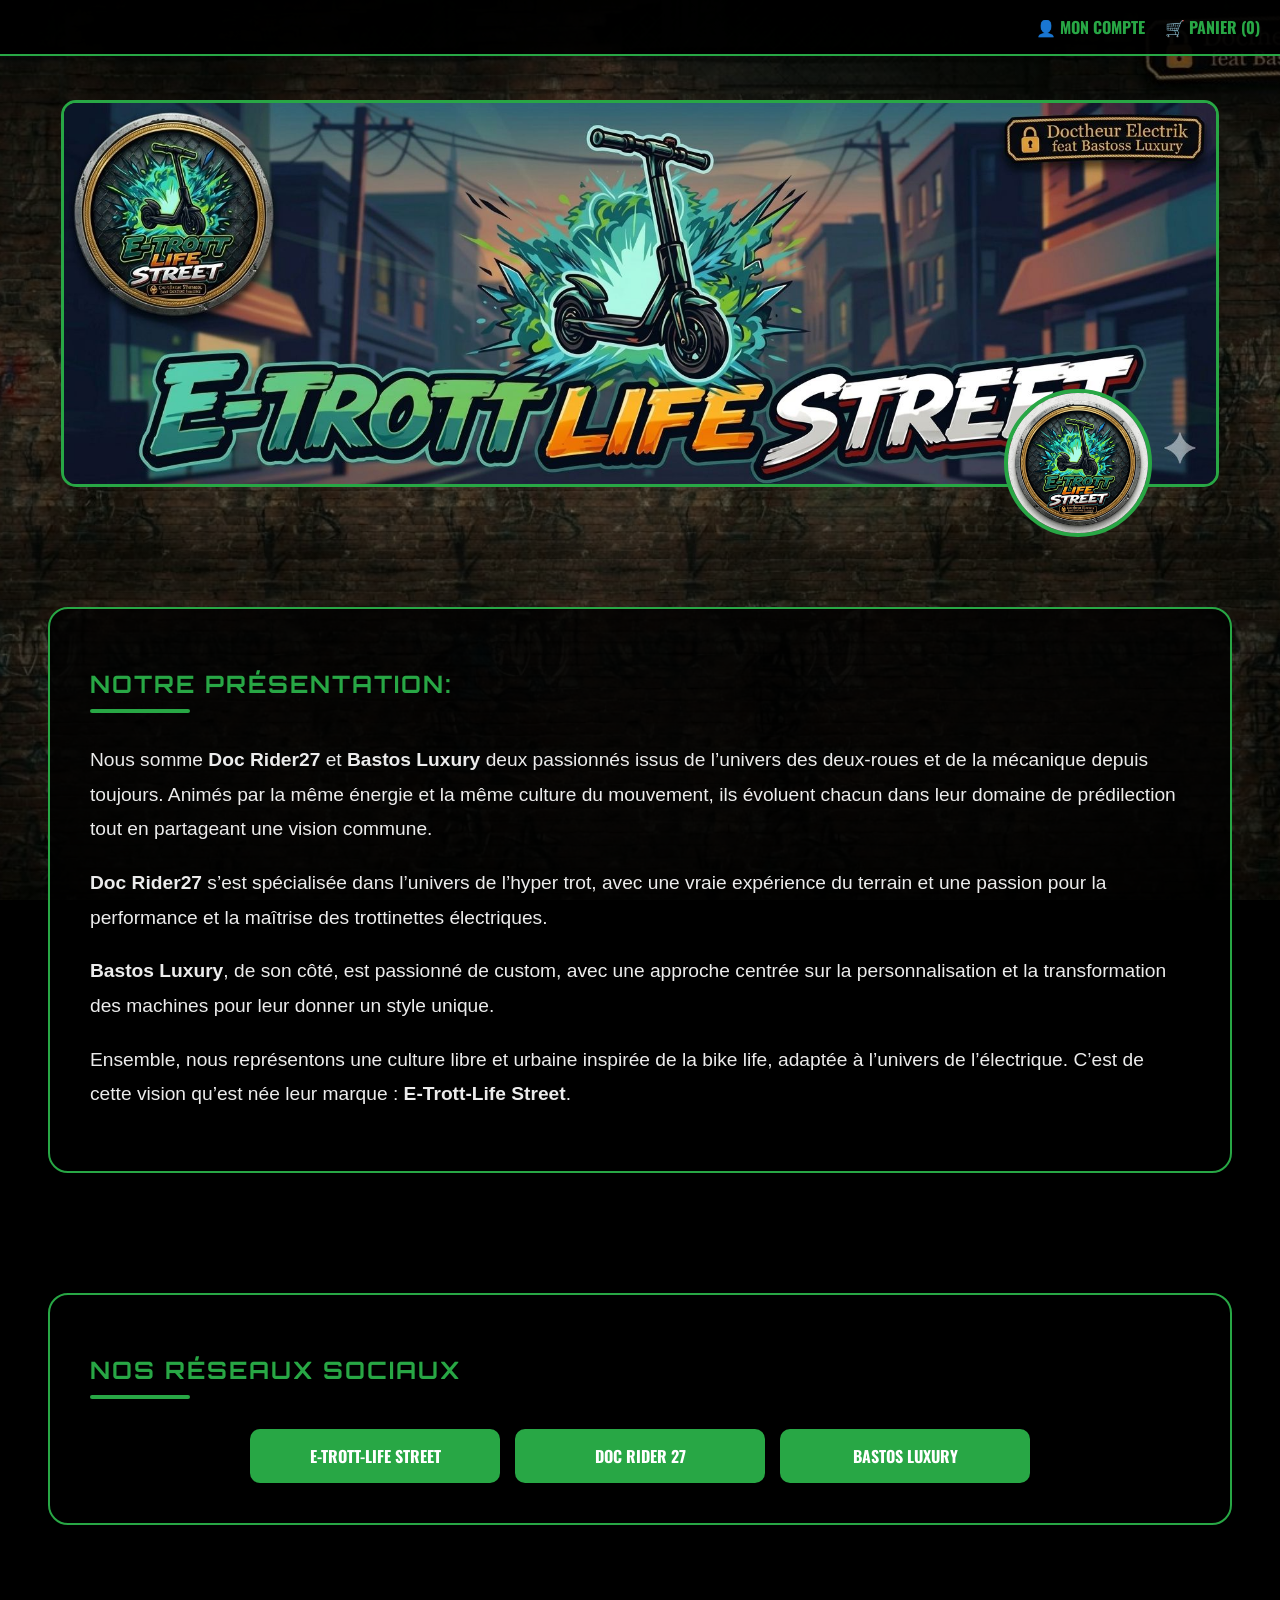
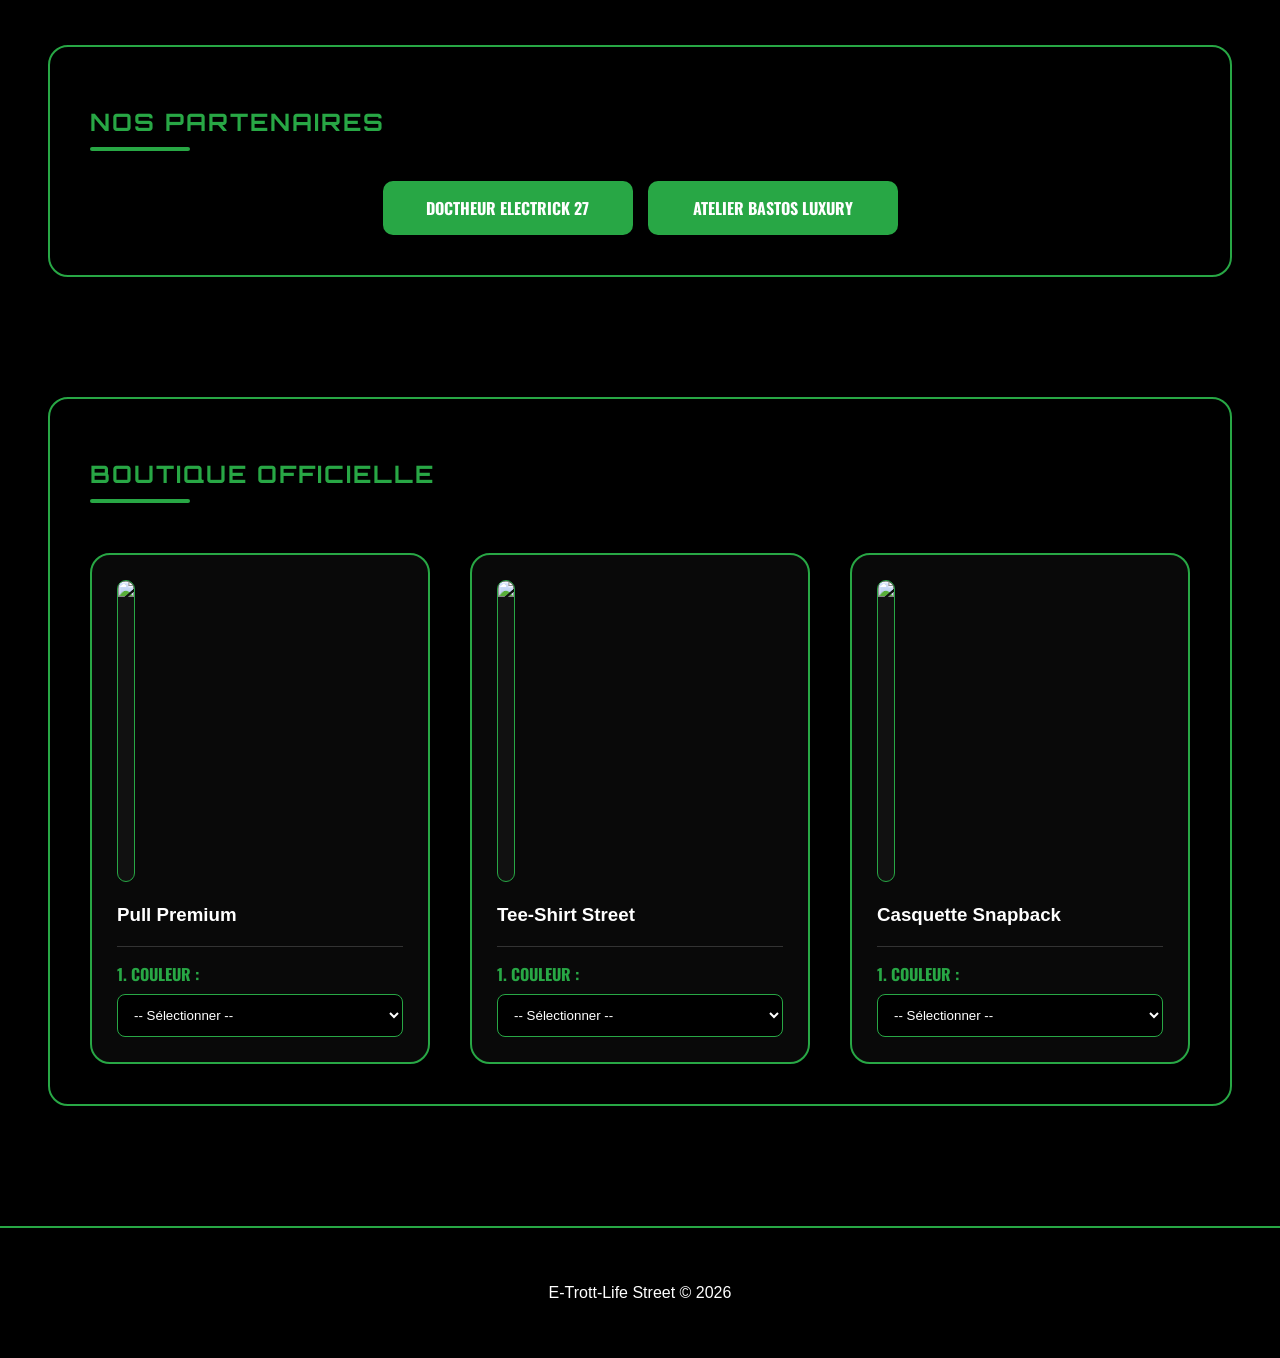
==== index.html @ ded987e8 "Verion 0.1.1 de E-Trott-Life Street" ====
<!DOCTYPE html>
<html lang="fr">
<head>
    <meta charset="UTF-8">
    <meta name="viewport" content="width=device-width, initial-scale=1.0">
    <title>E-Trott-Life Street | Boutique Officielle</title>
    
    <link href="https://fonts.googleapis.com/css2?family=Orbitron:wght@400;700&family=Oswald:wght@500;700&display=swap" rel="stylesheet">
    <link rel="stylesheet" href="https://cdn.snipcart.com/themes/v3.4.1/default/snipcart.css" />

    <style>
        body { 
            font-family: 'Segoe UI', sans-serif; margin: 0; padding: 0; color: #fff;
            background-attachment: fixed; background-position: center;
            background-repeat: no-repeat; background-size: cover;
            background-color: #000;
            background-image: linear-gradient(rgba(0,0,0,0.5), rgba(0,0,0,0.5)), url('image/menu/fondpc.jpeg'); 
        }

        .nav-shop { 
            background: rgba(0,0,0,0.9); padding: 15px 20px; text-align: right; 
            position: fixed; top: 0; left: 0; width: 100%; z-index: 2000; 
            display: flex; justify-content: flex-end; gap: 20px; box-sizing: border-box;
            border-bottom: 2px solid #28a745;
        }
        .nav-link-account, .nav-link-cart { 
            font-family: 'Oswald', sans-serif; color: #28a745; text-decoration: none; 
            font-weight: bold; cursor: pointer; font-size: 16px; text-transform: uppercase; 
        }

        header { margin-top: 100px; position: relative; text-align: center; line-height: 0; }
        .banniere { width: 90%; max-height: 500px; object-fit: cover; border-radius: 15px; border: 3px solid #28a745; }
        .logo-img { position: absolute; bottom: -50px; right: 10%; width: 140px; height: 140px; border-radius: 50%; border: 4px solid #28a745; background: #000; }

        section { 
            max-width: 1100px; margin: 120px auto; padding: 40px; 
            background: rgba(0, 0, 0, 0.85); border-radius: 20px; 
            border: 2px solid #28a745; 
        }
        h2 { font-family: 'Orbitron', sans-serif; text-transform: uppercase; color: #28a745; letter-spacing: 2px; margin-bottom: 10px; }
        .title-underline { width: 100px; height: 4px; background: #28a745; margin-bottom: 30px; border-radius: 2px; }
        .desc-text { font-size: 1.2rem; line-height: 1.8; color: #ececec; }

        .social-box { display: flex; flex-wrap: wrap; gap: 15px; margin-top: 30px; justify-content: center; }
        .social-link { 
            font-family: 'Oswald', sans-serif; padding: 15px 25px; background: #28a745; 
            color: white; text-decoration: none; border-radius: 10px; font-weight: bold; 
            transition: 0.3s; text-transform: uppercase; font-size: 1rem; min-width: 200px; text-align: center;
        }
        .social-link:hover { background: #218838; transform: scale(1.05); }

        .boutique-grid { display: grid; grid-template-columns: repeat(auto-fit, minmax(320px, 1fr)); gap: 40px; margin-top: 50px; }
        .produit-card { background: rgba(10, 10, 10, 0.9); padding: 25px; border-radius: 20px; border: 2px solid #28a745; }
        .img-produit-display { width: 100%; border-radius: 10px; border: 1px solid #28a745; min-height: 300px; object-fit: cover; background: #111; }
        
        .step-box { margin-top: 20px; padding-top: 15px; border-top: 1px solid #333; }
        label { font-family: 'Oswald', sans-serif; display: block; margin-bottom: 8px; color: #28a745; font-weight: bold; text-transform: uppercase; }
        select { width: 100%; padding: 12px; border-radius: 8px; background: #000; color: #fff; border: 1px solid #28a745; outline: none; }
        
        .model-selector { display: grid; grid-template-columns: repeat(4, 1fr); gap: 10px; margin-top: 10px; }
        .model-selector button { 
            font-family: 'Oswald', sans-serif; background: #000; color: #fff; 
            border: 1px solid #28a745; padding: 12px; cursor: pointer; border-radius: 8px; transition: 0.2s;
        }
        .model-active { background: #28a745 !important; box-shadow: 0 0 10px #28a745; color: #000 !important; font-weight: bold; }

        .snipcart-add-item { 
            font-family: 'Oswald', sans-serif; width: 100%; padding: 18px !important; 
            background: #28a745; color: white; border: none; border-radius: 10px; 
            font-weight: bold; cursor: pointer; margin-top: 25px; text-transform: uppercase; 
        }

        footer { background: rgba(0,0,0,0.9); padding: 40px; border-top: 2px solid #28a745; text-align: center; margin-top: 80px; }
    </style>
</head>
<body>

    <div class="nav-shop">
        <span class="snipcart-customer-signin nav-link-account">👤 MON COMPTE</span>
        <span class="snipcart-checkout nav-link-cart">🛒 PANIER (<span class="snipcart-items-count">0</span>)</span>
    </div>

    <header>
        <img src="image/menu/banniere.jpeg" alt="Bannière" class="banniere">
        <img src="image/menu/logo.jpeg" alt="Logo" class="logo-img">
    </header>

    <section>
        <h2>Notre présentation:</h2>
        <div class="title-underline"></div>
        <div class="desc-text">
            <p>Nous somme <strong>Doc Rider27</strong> et <strong>Bastos Luxury</strong> deux passionnés issus de l’univers des deux-roues et de la mécanique depuis toujours. Animés par la même énergie et la même culture du mouvement, ils évoluent chacun dans leur domaine de prédilection tout en partageant une vision commune.</p>
            <p><strong>Doc Rider27</strong> s’est spécialisée dans l’univers de l’hyper trot, avec une vraie expérience du terrain et une passion pour la performance et la maîtrise des trottinettes électriques.</p>
            <p><strong>Bastos Luxury</strong>, de son côté, est passionné de custom, avec une approche centrée sur la personnalisation et la transformation des machines pour leur donner un style unique.</p>
            <p>Ensemble, nous représentons une culture libre et urbaine inspirée de la bike life, adaptée à l’univers de l’électrique. C’est de cette vision qu’est née leur marque : <strong>E-Trott-Life Street</strong>.</p>
        </div>
    </section>

    <section>
        <h2>Nos Réseaux Sociaux</h2>
        <div class="title-underline"></div>
        <div class="social-box">
            <a href="https://www.tiktok.com/@etrottlifestreet" target="_blank" class="social-link">E-Trott-Life Street</a>
            <a href="https://www.tiktok.com/@docrider27" target="_blank" class="social-link">Doc Rider 27</a>
            <a href="https://www.tiktok.com/@bast_osss76" target="_blank" class="social-link">Bastos Luxury</a>
        </div>
    </section>

    <section>
        <h2>Nos Partenaires</h2>
        <div class="title-underline"></div>
        <div class="social-box">
            <a href="https://www.tiktok.com/@doctheurelectrick" target="_blank" class="social-link">Doctheur Electrick 27</a>
            <a href="https://www.tiktok.com/@ateliers.luxury.bastoss" target="_blank" class="social-link">Atelier Bastos Luxury</a>
        </div>
    </section>

    <section id="boutique">
        <h2>Boutique Officielle</h2>
        <div class="title-underline"></div>
        <div class="boutique-grid">

            <div class="produit-card">
                <img id="img-pull" src="image/produits/pull/pull-noir-1.jpeg" class="img-produit-display">
                <h3>Pull Premium</h3>
                <div class="step-box">
                    <label>1. Couleur :</label>
                    <select id="color-pull" onchange="changeColor('pull')">
                        <option value="">-- Sélectionner --</option>
                        <option value="noir">Noir</option>
                        <option value="gris">Gris</option>
                        <option value="blanc">Blanc</option>
                    </select>
                </div>
                <div class="step-box" id="step2-pull" style="display:none;">
                    <label>2. Taille :</label>
                    <select id="size-pull" onchange="updateStep('pull', 3)">
                        <option value="">-- Choisir --</option>
                        <option value="S">S</option><option value="M">M</option>
                        <option value="L">L</option><option value="XL">XL</option>
                    </select>
                </div>
                <div class="step-box" id="step3-pull" style="display:none;">
                    <label>3. Modèle :</label>
                    <div class="model-selector">
                        <script>for(let i=1; i<=8; i++) document.write(`<button onclick="finalize('pull', ${i})">${i}</button>`);</script>
                    </div>
                </div>
                <button id="btn-pull" class="snipcart-add-item" style="display:none;" data-item-id="pull" data-item-name="Pull E-Trott" data-item-price="45.00" data-item-url="/">Ajouter au panier</button>
            </div>

            <div class="produit-card">
                <img id="img-teeshirt" src="image/produits/teeshirt/teeshirt-noir-1.jpeg" class="img-produit-display">
                <h3>Tee-Shirt Street</h3>
                <div class="step-box">
                    <label>1. Couleur :</label>
                    <select id="color-teeshirt" onchange="changeColor('teeshirt')">
                        <option value="">-- Sélectionner --</option>
                        <option value="noir">Noir</option>
                        <option value="gris">Gris</option>
                        <option value="blanc">Blanc</option>
                    </select>
                </div>
                <div class="step-box" id="step2-teeshirt" style="display:none;">
                    <label>2. Taille :</label>
                    <select id="size-teeshirt" onchange="updateStep('teeshirt', 3)">
                        <option value="">-- Choisir --</option>
                        <option value="S">S</option><option value="M">M</option>
                        <option value="L">L</option><option value="XL">XL</option>
                    </select>
                </div>
                <div class="step-box" id="step3-teeshirt" style="display:none;">
                    <label>3. Modèle :</label>
                    <div class="model-selector">
                        <script>for(let i=1; i<=8; i++) document.write(`<button onclick="finalize('teeshirt', ${i})">${i}</button>`);</script>
                    </div>
                </div>
                <button id="btn-teeshirt" class="snipcart-add-item" style="display:none;" data-item-id="teeshirt" data-item-name="Tee-Shirt E-Trott" data-item-price="25.00" data-item-url="/">Ajouter au panier</button>
            </div>

            <div class="produit-card">
                <img id="img-casquette" src="image/produits/casquette/casquette-noir-1.jpeg" class="img-produit-display">
                <h3>Casquette Snapback</h3>
                <div class="step-box">
                    <label>1. Couleur :</label>
                    <select id="color-casquette" onchange="changeColor('casquette')">
                        <option value="">-- Sélectionner --</option>
                        <option value="noir">Noir</option>
                        <option value="gris">Gris</option>
                        <option value="blanc">Blanc</option>
                    </select>
                </div>
                <div class="step-box" id="step2-casquette" style="display:none;">
                    <label>2. Taille :</label>
                    <select id="size-casquette" onchange="updateStep('casquette', 3)">
                        <option value="Adulte">Adulte</option><option value="Enfant">Enfant</option>
                    </select>
                </div>
                <div class="step-box" id="step3-casquette" style="display:none;">
                    <label>3. Modèle :</label>
                    <div class="model-selector">
                        <script>for(let i=1; i<=8; i++) document.write(`<button onclick="finalize('casquette', ${i})">${i}</button>`);</script>
                    </div>
                </div>
                <button id="btn-casquette" class="snipcart-add-item" style="display:none;" data-item-id="casquette" data-item-name="Casquette E-Trott" data-item-price="20.00" data-item-url="/">Ajouter au panier</button>
            </div>

        </div>
    </section>

    <footer><p>E-Trott-Life Street &copy; 2026</p></footer>

    <script>
        function changeColor(type) {
            const color = document.getElementById('color-' + type).value;
            if (color) {
                // Change l'image pour le modèle 1 de la couleur choisie
                document.getElementById('img-' + type).src = 'image/produits/' + type + '/' + type + '-' + color + '-1.jpeg';
                document.getElementById('step2-' + type).style.display = 'block';
            }
        }

        function updateStep(type, nextStep) {
            if (document.getElementById('size-' + type).value) {
                document.getElementById('step' + nextStep + '-' + type).style.display = 'block';
            }
        }

        function finalize(type, modelNum) {
            const color = document.getElementById('color-' + type).value;
            const size = document.getElementById('size-' + type).value;
            const btn = document.getElementById('btn-' + type);
            const img = document.getElementById('img-' + type);
            
            // Mise à jour de l'image (type-couleur-nombre.jpeg)
            img.src = 'image/produits/' + type + '/' + type + '-' + color + '-' + modelNum + '.jpeg';
            
            // Affichage et configuration du bouton Snipcart
            btn.style.display = 'block';
            btn.setAttribute('data-item-custom1-name', "Couleur");
            btn.setAttribute('data-item-custom1-value', color);
            btn.setAttribute('data-item-custom2-name', "Taille");
            btn.setAttribute('data-item-custom2-value', size);
            btn.setAttribute('data-item-custom3-name', "Modèle");
            btn.setAttribute('data-item-custom3-value', "Modèle " + modelNum);
            
            // Highlight du bouton de modèle sélectionné
            document.querySelectorAll('#step3-' + type + ' button').forEach((b, i) => {
                b.classList.toggle('model-active', (i + 1) === modelNum);
            });
        }
    </script>
    
</body>
</html>
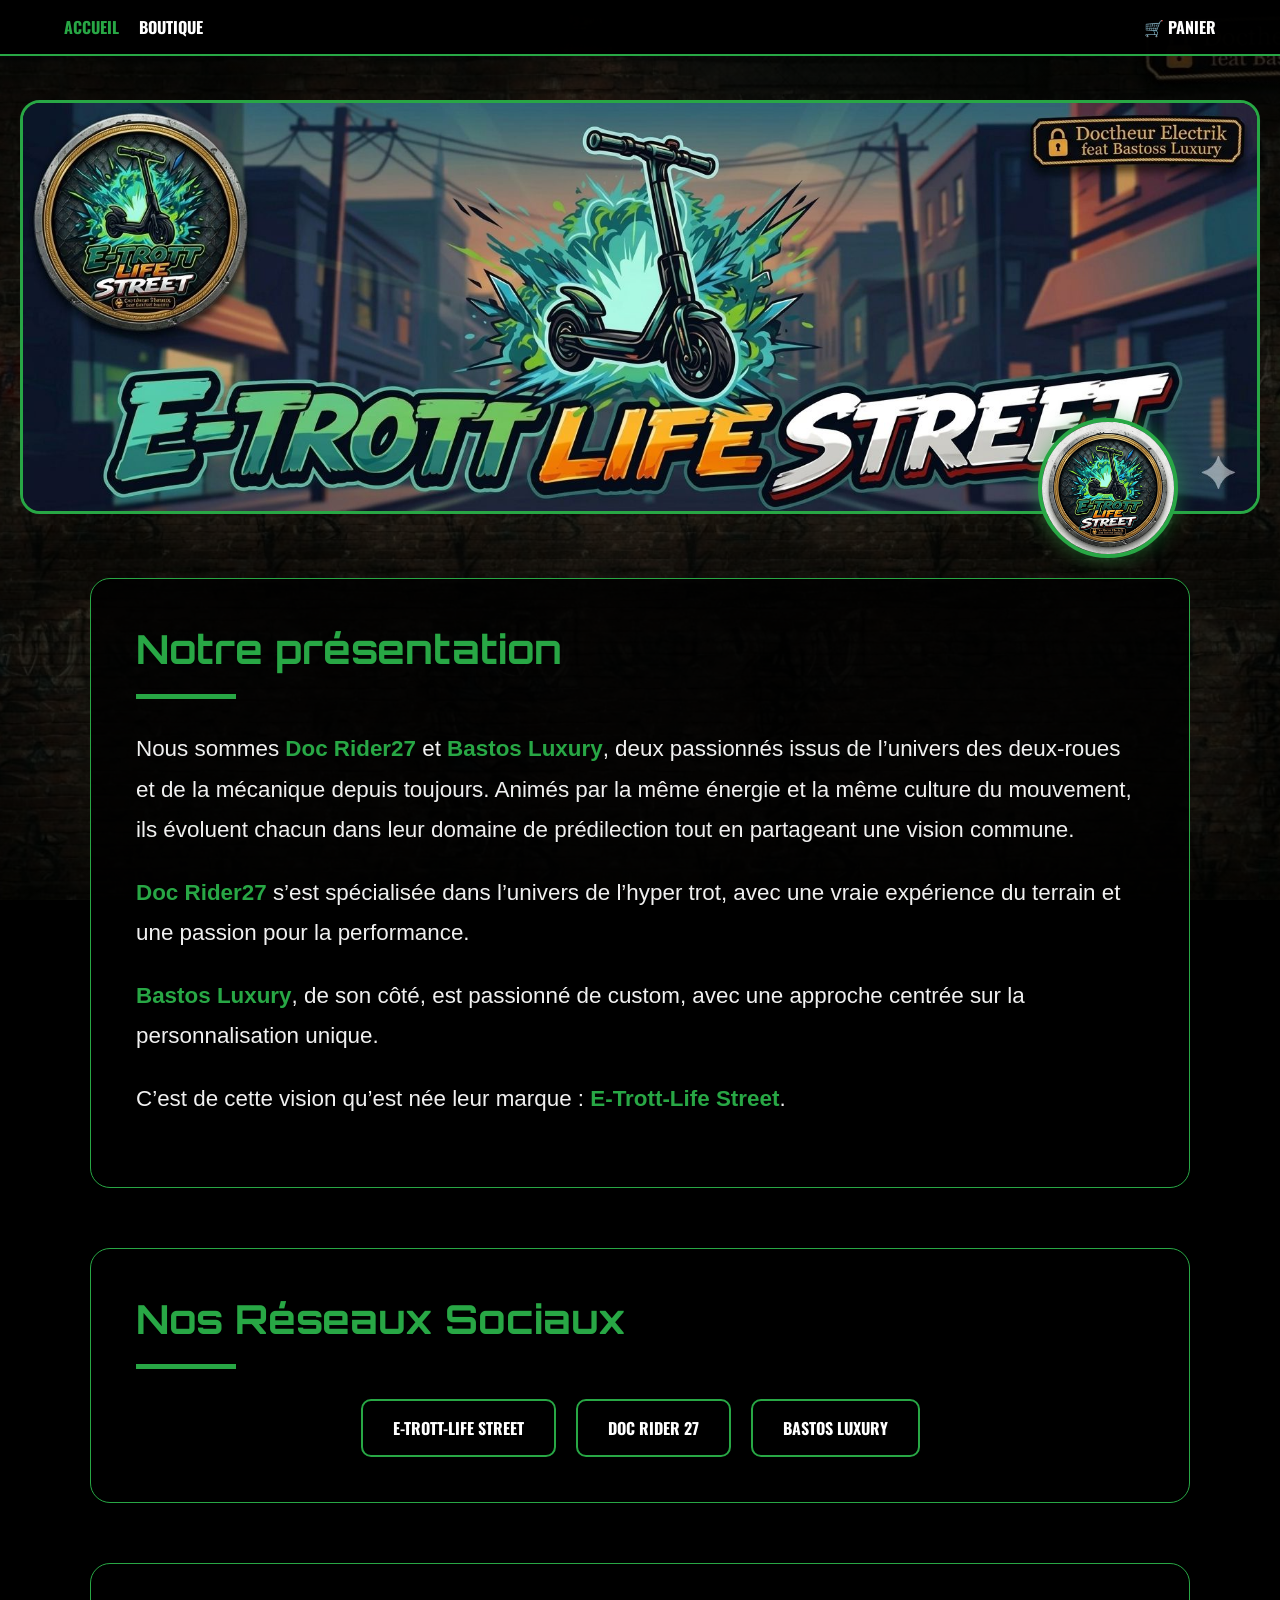
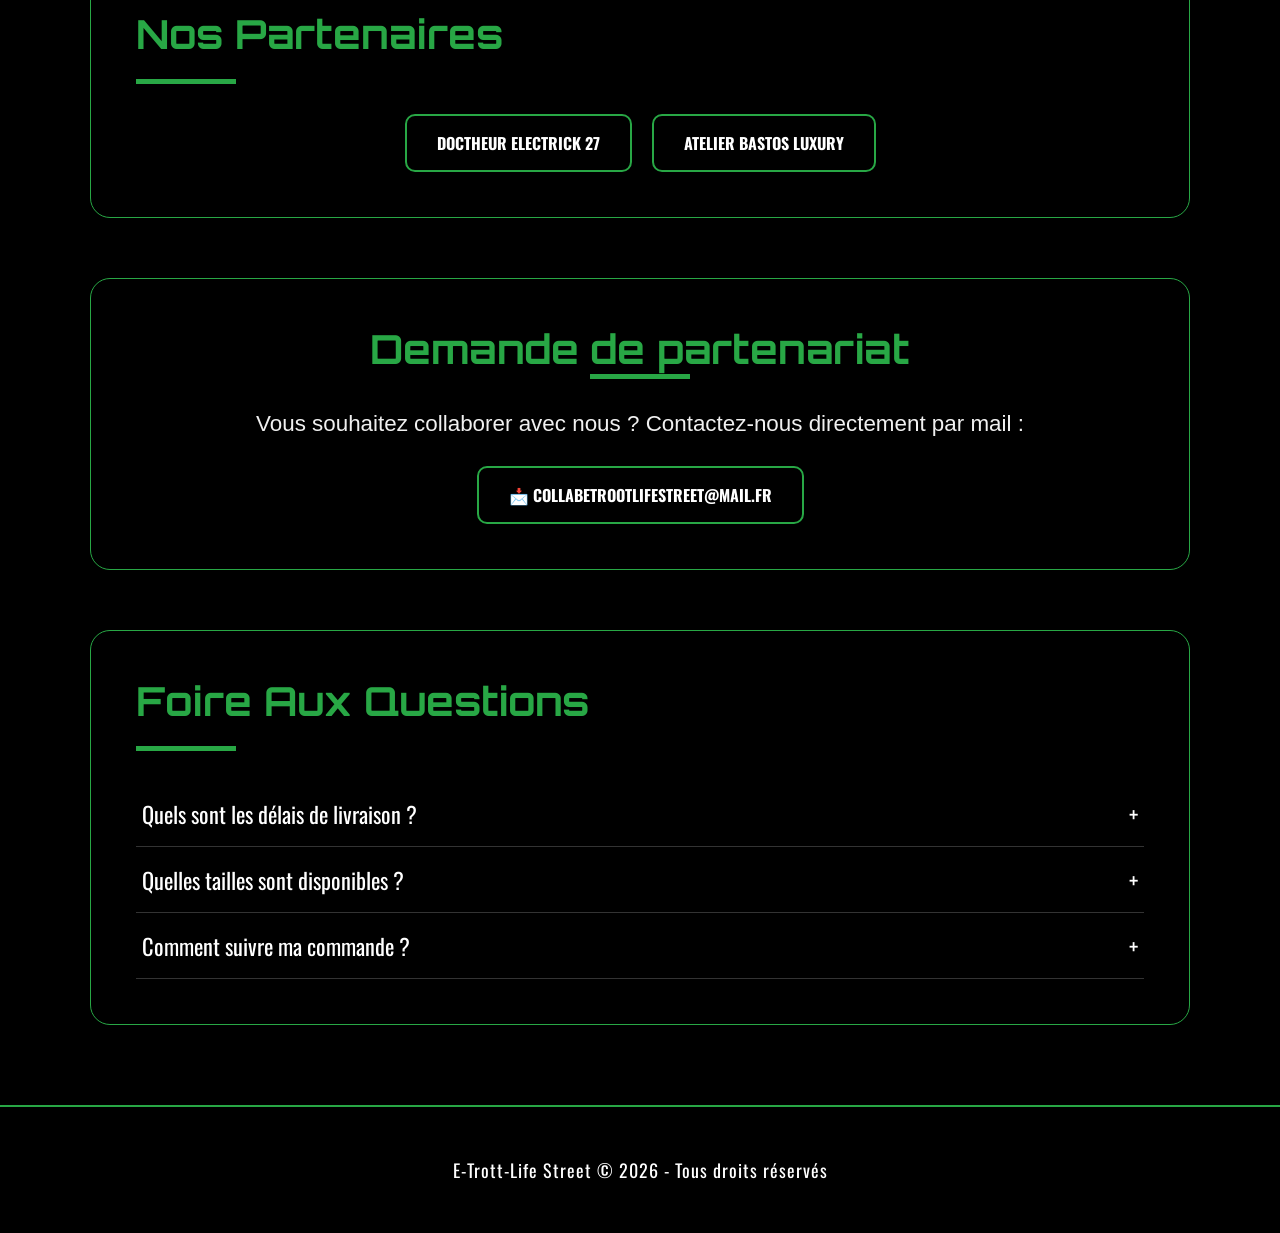
==== commit 06d6981b: "coorection des images" ====
--- a/index.html
+++ b/index.html
@@ -3,102 +3,39 @@
 <head>
     <meta charset="UTF-8">
     <meta name="viewport" content="width=device-width, initial-scale=1.0">
-    <title>E-Trott-Life Street | Boutique Officielle</title>
-    
+    <title>E-Trott-Life Street | Accueil</title>
     <link href="https://fonts.googleapis.com/css2?family=Orbitron:wght@400;700&family=Oswald:wght@500;700&display=swap" rel="stylesheet">
-    <link rel="stylesheet" href="https://cdn.snipcart.com/themes/v3.4.1/default/snipcart.css" />
-
-    <style>
-        body { 
-            font-family: 'Segoe UI', sans-serif; margin: 0; padding: 0; color: #fff;
-            background-attachment: fixed; background-position: center;
-            background-repeat: no-repeat; background-size: cover;
-            background-color: #000;
-            background-image: linear-gradient(rgba(0,0,0,0.5), rgba(0,0,0,0.5)), url('image/menu/fondpc.jpeg'); 
-        }
-
-        .nav-shop { 
-            background: rgba(0,0,0,0.9); padding: 15px 20px; text-align: right; 
-            position: fixed; top: 0; left: 0; width: 100%; z-index: 2000; 
-            display: flex; justify-content: flex-end; gap: 20px; box-sizing: border-box;
-            border-bottom: 2px solid #28a745;
-        }
-        .nav-link-account, .nav-link-cart { 
-            font-family: 'Oswald', sans-serif; color: #28a745; text-decoration: none; 
-            font-weight: bold; cursor: pointer; font-size: 16px; text-transform: uppercase; 
-        }
-
-        header { margin-top: 100px; position: relative; text-align: center; line-height: 0; }
-        .banniere { width: 90%; max-height: 500px; object-fit: cover; border-radius: 15px; border: 3px solid #28a745; }
-        .logo-img { position: absolute; bottom: -50px; right: 10%; width: 140px; height: 140px; border-radius: 50%; border: 4px solid #28a745; background: #000; }
-
-        section { 
-            max-width: 1100px; margin: 120px auto; padding: 40px; 
-            background: rgba(0, 0, 0, 0.85); border-radius: 20px; 
-            border: 2px solid #28a745; 
-        }
-        h2 { font-family: 'Orbitron', sans-serif; text-transform: uppercase; color: #28a745; letter-spacing: 2px; margin-bottom: 10px; }
-        .title-underline { width: 100px; height: 4px; background: #28a745; margin-bottom: 30px; border-radius: 2px; }
-        .desc-text { font-size: 1.2rem; line-height: 1.8; color: #ececec; }
-
-        .social-box { display: flex; flex-wrap: wrap; gap: 15px; margin-top: 30px; justify-content: center; }
-        .social-link { 
-            font-family: 'Oswald', sans-serif; padding: 15px 25px; background: #28a745; 
-            color: white; text-decoration: none; border-radius: 10px; font-weight: bold; 
-            transition: 0.3s; text-transform: uppercase; font-size: 1rem; min-width: 200px; text-align: center;
-        }
-        .social-link:hover { background: #218838; transform: scale(1.05); }
-
-        .boutique-grid { display: grid; grid-template-columns: repeat(auto-fit, minmax(320px, 1fr)); gap: 40px; margin-top: 50px; }
-        .produit-card { background: rgba(10, 10, 10, 0.9); padding: 25px; border-radius: 20px; border: 2px solid #28a745; }
-        .img-produit-display { width: 100%; border-radius: 10px; border: 1px solid #28a745; min-height: 300px; object-fit: cover; background: #111; }
-        
-        .step-box { margin-top: 20px; padding-top: 15px; border-top: 1px solid #333; }
-        label { font-family: 'Oswald', sans-serif; display: block; margin-bottom: 8px; color: #28a745; font-weight: bold; text-transform: uppercase; }
-        select { width: 100%; padding: 12px; border-radius: 8px; background: #000; color: #fff; border: 1px solid #28a745; outline: none; }
-        
-        .model-selector { display: grid; grid-template-columns: repeat(4, 1fr); gap: 10px; margin-top: 10px; }
-        .model-selector button { 
-            font-family: 'Oswald', sans-serif; background: #000; color: #fff; 
-            border: 1px solid #28a745; padding: 12px; cursor: pointer; border-radius: 8px; transition: 0.2s;
-        }
-        .model-active { background: #28a745 !important; box-shadow: 0 0 10px #28a745; color: #000 !important; font-weight: bold; }
-
-        .snipcart-add-item { 
-            font-family: 'Oswald', sans-serif; width: 100%; padding: 18px !important; 
-            background: #28a745; color: white; border: none; border-radius: 10px; 
-            font-weight: bold; cursor: pointer; margin-top: 25px; text-transform: uppercase; 
-        }
-
-        footer { background: rgba(0,0,0,0.9); padding: 40px; border-top: 2px solid #28a745; text-align: center; margin-top: 80px; }
-    </style>
+    <link rel="stylesheet" href="style.css">
 </head>
 <body>
 
-    <div class="nav-shop">
-        <span class="snipcart-customer-signin nav-link-account">👤 MON COMPTE</span>
-        <span class="snipcart-checkout nav-link-cart">🛒 PANIER (<span class="snipcart-items-count">0</span>)</span>
-    </div>
-
+    <nav class="nav-shop">
+        <div class="menu-links">
+            <a href="index.html" class="nav-link" style="color:#28a745">Accueil</a>
+            <a href="catalogue.html" class="nav-link">Boutique</a>
+        </div>
+        <div class="menu-links">
+            <span class="snipcart-checkout nav-link">🛒 Panier</span>
+        </div>
+    </nav>
+    
     <header>
-        <img src="image/menu/banniere.jpeg" alt="Bannière" class="banniere">
-        <img src="image/menu/logo.jpeg" alt="Logo" class="logo-img">
+        <img src="image/menu/banniere.jpeg" class="banniere" alt="Bannière">
+        <img src="image/menu/logo.jpeg" class="logo-img" alt="Logo">
     </header>
 
     <section>
-        <h2>Notre présentation:</h2>
-        <div class="title-underline"></div>
+        <h2>Notre présentation</h2><div class="title-underline"></div>
         <div class="desc-text">
-            <p>Nous somme <strong>Doc Rider27</strong> et <strong>Bastos Luxury</strong> deux passionnés issus de l’univers des deux-roues et de la mécanique depuis toujours. Animés par la même énergie et la même culture du mouvement, ils évoluent chacun dans leur domaine de prédilection tout en partageant une vision commune.</p>
-            <p><strong>Doc Rider27</strong> s’est spécialisée dans l’univers de l’hyper trot, avec une vraie expérience du terrain et une passion pour la performance et la maîtrise des trottinettes électriques.</p>
-            <p><strong>Bastos Luxury</strong>, de son côté, est passionné de custom, avec une approche centrée sur la personnalisation et la transformation des machines pour leur donner un style unique.</p>
-            <p>Ensemble, nous représentons une culture libre et urbaine inspirée de la bike life, adaptée à l’univers de l’électrique. C’est de cette vision qu’est née leur marque : <strong>E-Trott-Life Street</strong>.</p>
+            <p>Nous sommes <strong>Doc Rider27</strong> et <strong>Bastos Luxury</strong>, deux passionnés issus de l’univers des deux-roues et de la mécanique depuis toujours. Animés par la même énergie et la même culture du mouvement, ils évoluent chacun dans leur domaine de prédilection tout en partageant une vision commune.</p>
+            <p><strong>Doc Rider27</strong> s’est spécialisée dans l’univers de l’hyper trot, avec une vraie expérience du terrain et une passion pour la performance.</p>
+            <p><strong>Bastos Luxury</strong>, de son côté, est passionné de custom, avec une approche centrée sur la personnalisation unique.</p>
+            <p>C’est de cette vision qu’est née leur marque : <strong>E-Trott-Life Street</strong>.</p>
         </div>
     </section>
 
     <section>
-        <h2>Nos Réseaux Sociaux</h2>
-        <div class="title-underline"></div>
+        <h2>Nos Réseaux Sociaux</h2><div class="title-underline"></div>
         <div class="social-box">
             <a href="https://www.tiktok.com/@etrottlifestreet" target="_blank" class="social-link">E-Trott-Life Street</a>
             <a href="https://www.tiktok.com/@docrider27" target="_blank" class="social-link">Doc Rider 27</a>
@@ -107,149 +44,41 @@
     </section>
 
     <section>
-        <h2>Nos Partenaires</h2>
-        <div class="title-underline"></div>
+        <h2>Nos Partenaires</h2><div class="title-underline"></div>
         <div class="social-box">
             <a href="https://www.tiktok.com/@doctheurelectrick" target="_blank" class="social-link">Doctheur Electrick 27</a>
             <a href="https://www.tiktok.com/@ateliers.luxury.bastoss" target="_blank" class="social-link">Atelier Bastos Luxury</a>
         </div>
     </section>
 
-    <section id="boutique">
-        <h2>Boutique Officielle</h2>
-        <div class="title-underline"></div>
-        <div class="boutique-grid">
+    <section style="text-align: center;">
+        <h2>Demande de partenariat</h2><div class="title-underline" style="margin: 0 auto 25px auto;"></div>
+        <p class="desc-text">Vous souhaitez collaborer avec nous ? Contactez-nous directement par mail :</p>
+        <a href="mailto:collabetrootlifestreet@mail.fr" class="mail-button">📩 collabetrootlifestreet@mail.fr</a>
+    </section>
 
-            <div class="produit-card">
-                <img id="img-pull" src="image/produits/pull/pull-noir-1.jpeg" class="img-produit-display">
-                <h3>Pull Premium</h3>
-                <div class="step-box">
-                    <label>1. Couleur :</label>
-                    <select id="color-pull" onchange="changeColor('pull')">
-                        <option value="">-- Sélectionner --</option>
-                        <option value="noir">Noir</option>
-                        <option value="gris">Gris</option>
-                        <option value="blanc">Blanc</option>
-                    </select>
-                </div>
-                <div class="step-box" id="step2-pull" style="display:none;">
-                    <label>2. Taille :</label>
-                    <select id="size-pull" onchange="updateStep('pull', 3)">
-                        <option value="">-- Choisir --</option>
-                        <option value="S">S</option><option value="M">M</option>
-                        <option value="L">L</option><option value="XL">XL</option>
-                    </select>
-                </div>
-                <div class="step-box" id="step3-pull" style="display:none;">
-                    <label>3. Modèle :</label>
-                    <div class="model-selector">
-                        <script>for(let i=1; i<=8; i++) document.write(`<button onclick="finalize('pull', ${i})">${i}</button>`);</script>
-                    </div>
-                </div>
-                <button id="btn-pull" class="snipcart-add-item" style="display:none;" data-item-id="pull" data-item-name="Pull E-Trott" data-item-price="45.00" data-item-url="/">Ajouter au panier</button>
+    <section>
+        <h2>Foire Aux Questions</h2><div class="title-underline"></div>
+        <div class="faq-container">
+            <div class="faq-item">
+                <button class="faq-question">Quels sont les délais de livraison ? <span>+</span></button>
+                <div class="faq-answer">Nos commandes sont traitées et expédiées sous 48h. Le délai de livraison moyen est de 3 à 5 jours ouvrés.</div>
             </div>
-
-            <div class="produit-card">
-                <img id="img-teeshirt" src="image/produits/teeshirt/teeshirt-noir-1.jpeg" class="img-produit-display">
-                <h3>Tee-Shirt Street</h3>
-                <div class="step-box">
-                    <label>1. Couleur :</label>
-                    <select id="color-teeshirt" onchange="changeColor('teeshirt')">
-                        <option value="">-- Sélectionner --</option>
-                        <option value="noir">Noir</option>
-                        <option value="gris">Gris</option>
-                        <option value="blanc">Blanc</option>
-                    </select>
-                </div>
-                <div class="step-box" id="step2-teeshirt" style="display:none;">
-                    <label>2. Taille :</label>
-                    <select id="size-teeshirt" onchange="updateStep('teeshirt', 3)">
-                        <option value="">-- Choisir --</option>
-                        <option value="S">S</option><option value="M">M</option>
-                        <option value="L">L</option><option value="XL">XL</option>
-                    </select>
-                </div>
-                <div class="step-box" id="step3-teeshirt" style="display:none;">
-                    <label>3. Modèle :</label>
-                    <div class="model-selector">
-                        <script>for(let i=1; i<=8; i++) document.write(`<button onclick="finalize('teeshirt', ${i})">${i}</button>`);</script>
-                    </div>
-                </div>
-                <button id="btn-teeshirt" class="snipcart-add-item" style="display:none;" data-item-id="teeshirt" data-item-name="Tee-Shirt E-Trott" data-item-price="25.00" data-item-url="/">Ajouter au panier</button>
+            <div class="faq-item">
+                <button class="faq-question">Quelles tailles sont disponibles ? <span>+</span></button>
+                <div class="faq-answer">Nous proposons des tailles allant du **XS au XL** pour nos pulls et teeshirts afin de garantir un confort optimal pour tous.</div>
             </div>
-
-            <div class="produit-card">
-                <img id="img-casquette" src="image/produits/casquette/casquette-noir-1.jpeg" class="img-produit-display">
-                <h3>Casquette Snapback</h3>
-                <div class="step-box">
-                    <label>1. Couleur :</label>
-                    <select id="color-casquette" onchange="changeColor('casquette')">
-                        <option value="">-- Sélectionner --</option>
-                        <option value="noir">Noir</option>
-                        <option value="gris">Gris</option>
-                        <option value="blanc">Blanc</option>
-                    </select>
-                </div>
-                <div class="step-box" id="step2-casquette" style="display:none;">
-                    <label>2. Taille :</label>
-                    <select id="size-casquette" onchange="updateStep('casquette', 3)">
-                        <option value="Adulte">Adulte</option><option value="Enfant">Enfant</option>
-                    </select>
-                </div>
-                <div class="step-box" id="step3-casquette" style="display:none;">
-                    <label>3. Modèle :</label>
-                    <div class="model-selector">
-                        <script>for(let i=1; i<=8; i++) document.write(`<button onclick="finalize('casquette', ${i})">${i}</button>`);</script>
-                    </div>
-                </div>
-                <button id="btn-casquette" class="snipcart-add-item" style="display:none;" data-item-id="casquette" data-item-name="Casquette E-Trott" data-item-price="20.00" data-item-url="/">Ajouter au panier</button>
+            <div class="faq-item">
+                <button class="faq-question">Comment suivre ma commande ? <span>+</span></button>
+                <div class="faq-answer">Dès l'expédition, vous recevrez un email avec votre numéro de suivi pour suivre votre colis en temps réel.</div>
             </div>
-
         </div>
     </section>
 
-    <footer><p>E-Trott-Life Street &copy; 2026</p></footer>
+    <footer>
+        <div class="footer-text">E-Trott-Life Street © 2026 - Tous droits réservés</div>
+    </footer>
 
-    <script>
-        function changeColor(type) {
-            const color = document.getElementById('color-' + type).value;
-            if (color) {
-                // Change l'image pour le modèle 1 de la couleur choisie
-                document.getElementById('img-' + type).src = 'image/produits/' + type + '/' + type + '-' + color + '-1.jpeg';
-                document.getElementById('step2-' + type).style.display = 'block';
-            }
-        }
-
-        function updateStep(type, nextStep) {
-            if (document.getElementById('size-' + type).value) {
-                document.getElementById('step' + nextStep + '-' + type).style.display = 'block';
-            }
-        }
-
-        function finalize(type, modelNum) {
-            const color = document.getElementById('color-' + type).value;
-            const size = document.getElementById('size-' + type).value;
-            const btn = document.getElementById('btn-' + type);
-            const img = document.getElementById('img-' + type);
-            
-            // Mise à jour de l'image (type-couleur-nombre.jpeg)
-            img.src = 'image/produits/' + type + '/' + type + '-' + color + '-' + modelNum + '.jpeg';
-            
-            // Affichage et configuration du bouton Snipcart
-            btn.style.display = 'block';
-            btn.setAttribute('data-item-custom1-name', "Couleur");
-            btn.setAttribute('data-item-custom1-value', color);
-            btn.setAttribute('data-item-custom2-name', "Taille");
-            btn.setAttribute('data-item-custom2-value', size);
-            btn.setAttribute('data-item-custom3-name', "Modèle");
-            btn.setAttribute('data-item-custom3-value', "Modèle " + modelNum);
-            
-            // Highlight du bouton de modèle sélectionné
-            document.querySelectorAll('#step3-' + type + ' button').forEach((b, i) => {
-                b.classList.toggle('model-active', (i + 1) === modelNum);
-            });
-        }
-    </script>
-    
+    <script src="script.js"></script>
 </body>
 </html>
--- a/style.css
+++ b/style.css
@@ -0,0 +1,198 @@
+/* --- CONFIGURATION GÉNÉRALE --- */
+* { box-sizing: border-box; }
+
+body { 
+    font-family: 'Segoe UI', sans-serif; 
+    margin: 0; 
+    padding: 0; 
+    color: #fff;
+    background-color: #000;
+    /* Image de fond avec assombrissement pour que le texte soit lisible */
+    background-image: linear-gradient(rgba(0,0,0,0.7), rgba(0,0,0,0.7)), url('image/menu/fondpc.jpeg');
+    background-attachment: fixed; 
+    background-position: center;
+    background-repeat: no-repeat; 
+    background-size: cover;
+}
+
+/* --- NAVIGATION --- */
+.nav-shop { 
+    background: rgba(0,0,0,0.95); 
+    padding: 15px 5%; 
+    position: fixed; 
+    top: 0; 
+    width: 100%; 
+    z-index: 9999; 
+    display: flex; 
+    justify-content: space-between; 
+    align-items: center; 
+    border-bottom: 2px solid #28a745;
+}
+.menu-links { display: flex; gap: 20px; }
+.nav-link { 
+    font-family: 'Oswald', sans-serif; 
+    color: #fff; 
+    text-decoration: none; 
+    font-weight: bold; 
+    text-transform: uppercase; 
+    cursor: pointer; 
+    transition: 0.3s; 
+}
+.nav-link:hover { color: #28a745; }
+
+/* --- HEADER XL --- */
+header { margin-top: 100px; position: relative; text-align: center; padding: 0 20px; }
+.banniere { 
+    width: 100%; 
+    max-width: 1400px; 
+    height: auto; 
+    max-height: 600px; 
+    object-fit: cover; 
+    border-radius: 20px; 
+    border: 3px solid #28a745; 
+}
+.logo-img { 
+    position: absolute; 
+    bottom: -40px; 
+    right: 8%; 
+    width: 140px; 
+    height: 140px; 
+    border-radius: 50%; 
+    border: 4px solid #28a745; 
+    background: #000;
+    box-shadow: 0 0 20px rgba(40,167,69,0.5);
+}
+
+/* --- SECTIONS & TEXTE XL --- */
+section { 
+    max-width: 1100px; 
+    margin: 60px auto; 
+    padding: 45px; 
+    background: rgba(0, 0, 0, 0.85); 
+    border-radius: 20px; 
+    border: 1px solid #28a745; 
+}
+h2 { font-family: 'Orbitron', sans-serif; color: #28a745; font-size: 2.5rem; margin: 0; }
+.title-underline { width: 100px; height: 5px; background: #28a745; margin: 20px 0 30px 0; }
+.desc-text { font-size: 1.4rem; line-height: 1.8; color: #f0f0f0; }
+.desc-text strong { color: #28a745; }
+
+/* --- BOUTONS VERTS (RÉSEAUX & MAIL) --- */
+.social-box { display: flex; flex-wrap: wrap; gap: 20px; justify-content: center; margin-top: 20px; }
+.social-link, .mail-button { 
+    font-family: 'Oswald'; 
+    padding: 15px 30px; 
+    border: 2px solid #28a745; /* Bordure verte */
+    color: #fff; 
+    text-decoration: none; 
+    border-radius: 10px; 
+    text-transform: uppercase; 
+    font-weight: bold; 
+    transition: 0.3s;
+    background: transparent;
+    display: inline-block;
+}
+.social-link:hover, .mail-button:hover { 
+    background: #28a745; 
+    color: #000; 
+    box-shadow: 0 0 20px #28a745; 
+}
+
+/* --- FAQ PRO --- */
+.faq-item { border-bottom: 1px solid #333; padding: 15px 0; }
+.faq-question { 
+    width: 100%; 
+    background: none; 
+    border: none; 
+    color: #fff; 
+    text-align: left; 
+    font-family: 'Oswald'; 
+    font-size: 1.4rem; 
+    cursor: pointer; 
+    display: flex; 
+    justify-content: space-between; 
+}
+.faq-answer { 
+    max-height: 0; 
+    overflow: hidden; 
+    transition: 0.3s ease-out; 
+    color: #ccc; 
+    font-size: 1.2rem; 
+    line-height: 1.6; 
+}
+.faq-item.active .faq-answer { max-height: 200px; padding-top: 15px; }
+.faq-item.active .faq-question { color: #28a745; }
+
+/* --- BOUTIQUE GRID --- */
+.boutique-grid { display: grid; grid-template-columns: repeat(auto-fit, minmax(320px, 1fr)); gap: 30px; }
+.produit-card { 
+    background: #0a0a0a; 
+    padding: 25px; 
+    border-radius: 15px; 
+    border: 1px solid #333; 
+    text-align: center; 
+    transition: 0.3s;
+}
+.produit-card:hover { border-color: #28a745; }
+.img-produit-display { width: 100%; border-radius: 10px; margin-bottom: 20px; border: 1px solid #222; }
+
+/* --- ÉLÉMENTS DE CHOIX --- */
+select { 
+    width: 100%; 
+    padding: 12px; 
+    background: #000; 
+    color: #fff; 
+    border: 1px solid #28a745; 
+    border-radius: 5px; 
+    margin-bottom: 10px; 
+    font-family: 'Oswald'; 
+    font-size: 1rem;
+}
+.model-selector { display: grid; grid-template-columns: repeat(4, 1fr); gap: 8px; margin-top: 10px; }
+.model-selector button { 
+    background: #111; 
+    color: #fff; 
+    border: 1px solid #444; 
+    padding: 10px; 
+    cursor: pointer; 
+    border-radius: 5px; 
+    transition: 0.2s;
+}
+.model-active { background: #28a745 !important; color: #000 !important; font-weight: bold; border-color: #fff !important; }
+
+/* --- BOUTON AJOUT PANIER --- */
+.snipcart-add-item { 
+    width: 100%; 
+    padding: 18px; 
+    background: #28a745; 
+    color: #fff; 
+    border: none; 
+    border-radius: 5px; 
+    font-family: 'Oswald'; 
+    font-weight: bold; 
+    font-size: 1.1rem;
+    cursor: pointer; 
+    text-transform: uppercase; 
+    margin-top: 15px; 
+}
+
+/* --- FOOTER --- */
+footer { 
+    background: #000; 
+    width: 100%; 
+    padding: 50px 0; 
+    border-top: 2px solid #28a745; 
+    text-align: center; 
+    margin-top: 80px; 
+}
+.footer-text { color: #fff; font-family: 'Oswald', sans-serif; font-size: 18px; letter-spacing: 1px; }
+
+/* --- RESPONSIVE --- */
+@media (max-width: 768px) {
+    body { background-image: linear-gradient(rgba(0,0,0,0.7), rgba(0,0,0,0.7)), url('image/menu/fondtel.jpeg'); }
+    section { padding: 25px; margin: 30px 15px; }
+    h2 { font-size: 1.8rem; }
+    .desc-text { font-size: 1.1rem; }
+    .banniere { max-height: 250px; }
+    .logo-img { width: 90px; height: 90px; bottom: -20px; }
+}
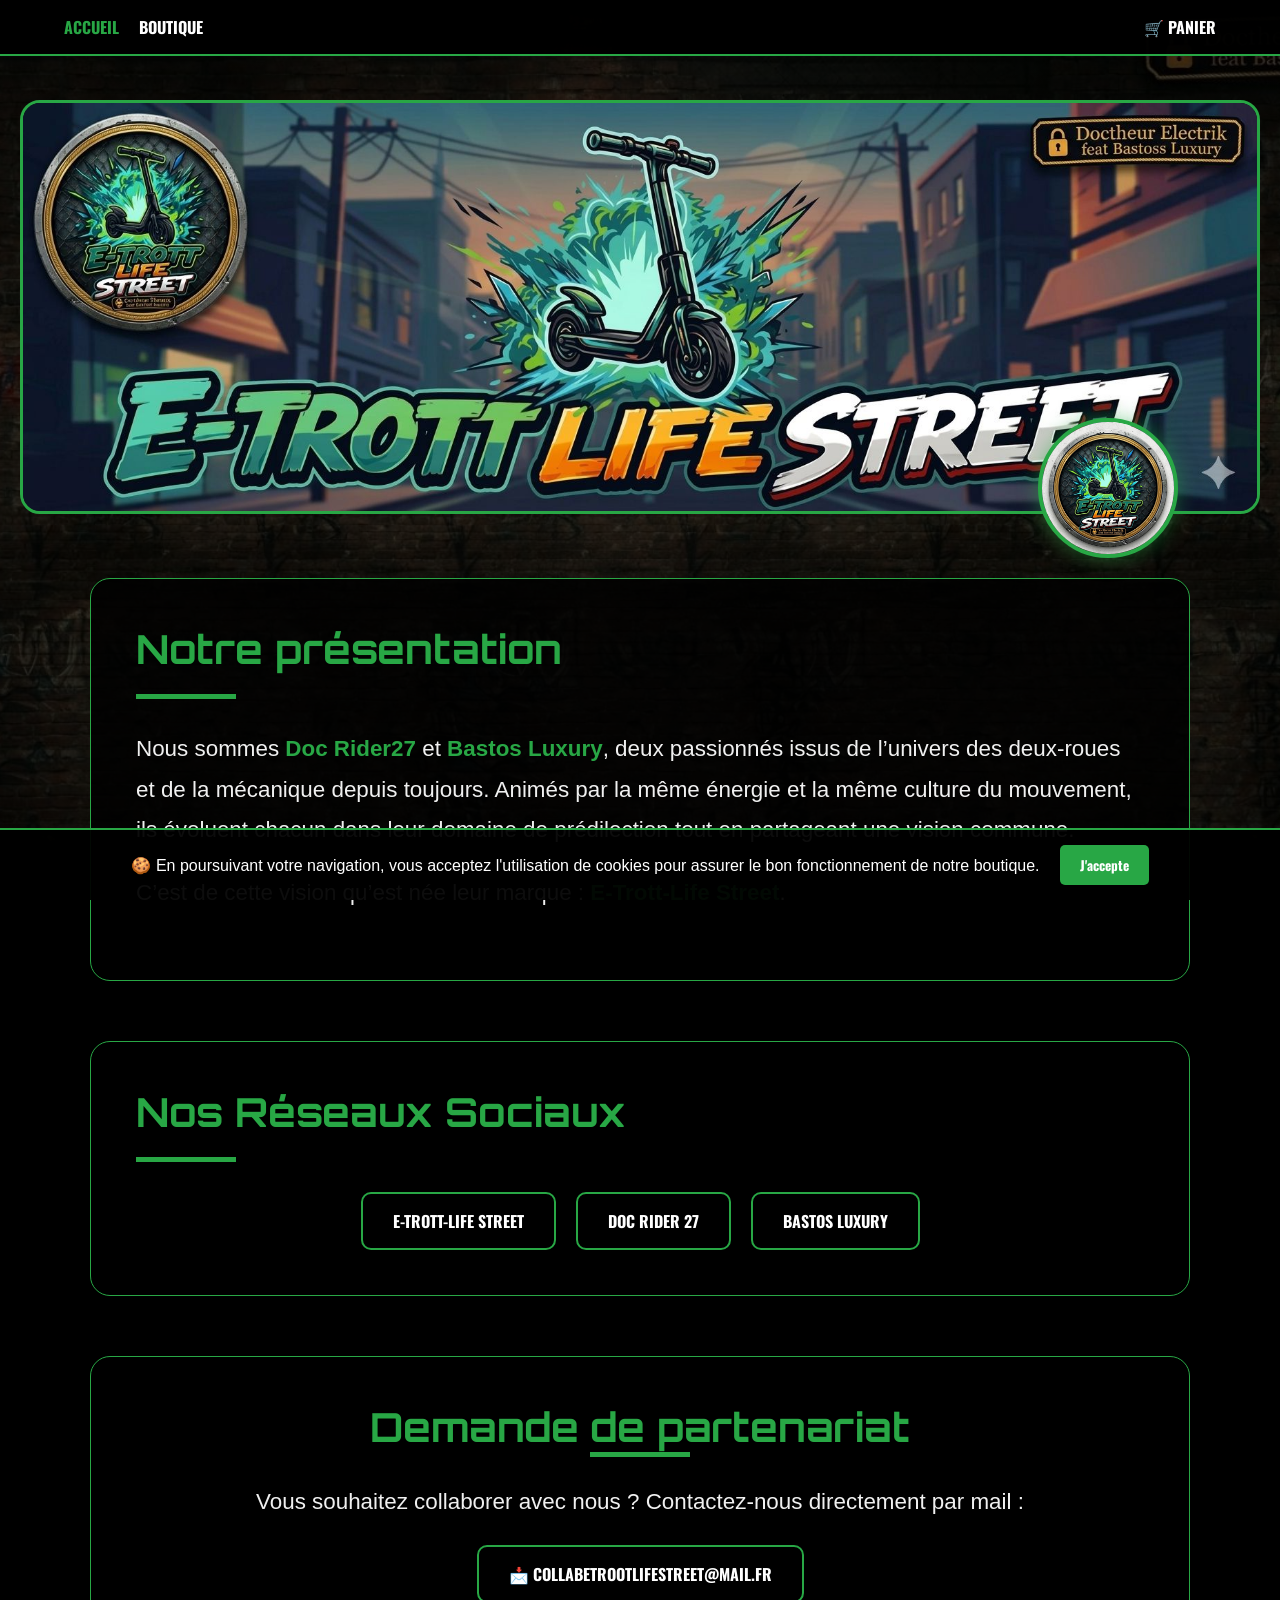
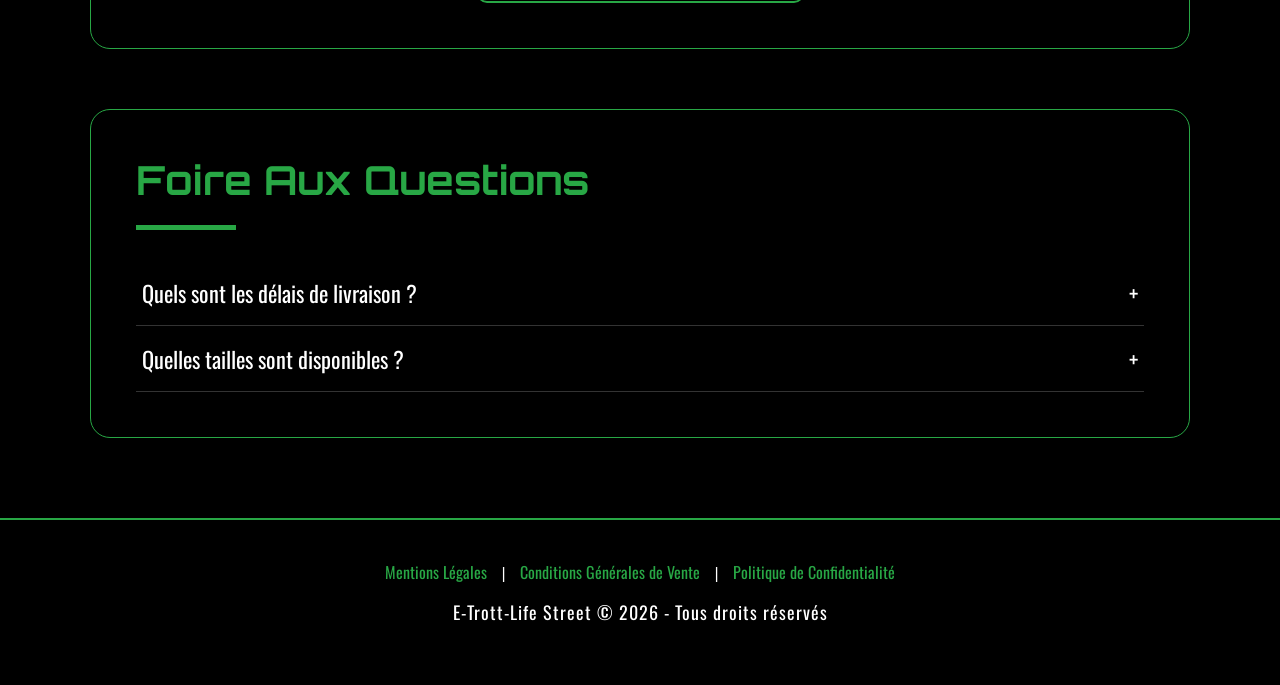
==== commit f51e6171: "Ajout des mentions légales et mise à jour de la structure du site" ====
--- a/index.html
+++ b/index.html
@@ -14,9 +14,7 @@
             <a href="index.html" class="nav-link" style="color:#28a745">Accueil</a>
             <a href="catalogue.html" class="nav-link">Boutique</a>
         </div>
-        <div class="menu-links">
-            <span class="snipcart-checkout nav-link">🛒 Panier</span>
-        </div>
+        <div class="menu-links"><span class="snipcart-checkout nav-link">🛒 Panier</span></div>
     </nav>
     
     <header>
@@ -28,8 +26,6 @@
         <h2>Notre présentation</h2><div class="title-underline"></div>
         <div class="desc-text">
             <p>Nous sommes <strong>Doc Rider27</strong> et <strong>Bastos Luxury</strong>, deux passionnés issus de l’univers des deux-roues et de la mécanique depuis toujours. Animés par la même énergie et la même culture du mouvement, ils évoluent chacun dans leur domaine de prédilection tout en partageant une vision commune.</p>
-            <p><strong>Doc Rider27</strong> s’est spécialisée dans l’univers de l’hyper trot, avec une vraie expérience du terrain et une passion pour la performance.</p>
-            <p><strong>Bastos Luxury</strong>, de son côté, est passionné de custom, avec une approche centrée sur la personnalisation unique.</p>
             <p>C’est de cette vision qu’est née leur marque : <strong>E-Trott-Life Street</strong>.</p>
         </div>
     </section>
@@ -40,14 +36,6 @@
             <a href="https://www.tiktok.com/@etrottlifestreet" target="_blank" class="social-link">E-Trott-Life Street</a>
             <a href="https://www.tiktok.com/@docrider27" target="_blank" class="social-link">Doc Rider 27</a>
             <a href="https://www.tiktok.com/@bast_osss76" target="_blank" class="social-link">Bastos Luxury</a>
-        </div>
-    </section>
-
-    <section>
-        <h2>Nos Partenaires</h2><div class="title-underline"></div>
-        <div class="social-box">
-            <a href="https://www.tiktok.com/@doctheurelectrick" target="_blank" class="social-link">Doctheur Electrick 27</a>
-            <a href="https://www.tiktok.com/@ateliers.luxury.bastoss" target="_blank" class="social-link">Atelier Bastos Luxury</a>
         </div>
     </section>
 
@@ -66,18 +54,24 @@
             </div>
             <div class="faq-item">
                 <button class="faq-question">Quelles tailles sont disponibles ? <span>+</span></button>
-                <div class="faq-answer">Nous proposons des tailles allant du **XS au XL** pour nos pulls et teeshirts afin de garantir un confort optimal pour tous.</div>
-            </div>
-            <div class="faq-item">
-                <button class="faq-question">Comment suivre ma commande ? <span>+</span></button>
-                <div class="faq-answer">Dès l'expédition, vous recevrez un email avec votre numéro de suivi pour suivre votre colis en temps réel.</div>
+                <div class="faq-answer">Nous proposons des tailles allant du **XS au XL** pour nos pulls et teeshirts.</div>
             </div>
         </div>
     </section>
 
     <footer>
+        <div class="footer-links">
+            <a href="mentions-legales.html">Mentions Légales</a> | 
+            <a href="cgv.html">Conditions Générales de Vente</a> | 
+            <a href="confidentialite.html">Politique de Confidentialité</a>
+        </div>
         <div class="footer-text">E-Trott-Life Street © 2026 - Tous droits réservés</div>
     </footer>
+
+    <div id="cookie-banner">
+        <p>🍪 En poursuivant votre navigation, vous acceptez l'utilisation de cookies pour assurer le bon fonctionnement de notre boutique.</p>
+        <button id="accept-cookies" class="cookie-btn">J'accepte</button>
+    </div>
 
     <script src="script.js"></script>
 </body>
--- a/style.css
+++ b/style.css
@@ -2,190 +2,74 @@
 * { box-sizing: border-box; }
 
 body { 
-    font-family: 'Segoe UI', sans-serif; 
-    margin: 0; 
-    padding: 0; 
-    color: #fff;
-    background-color: #000;
-    /* Image de fond avec assombrissement pour que le texte soit lisible */
+    font-family: 'Segoe UI', sans-serif; margin: 0; padding: 0; color: #fff; background-color: #000;
     background-image: linear-gradient(rgba(0,0,0,0.7), rgba(0,0,0,0.7)), url('image/menu/fondpc.jpeg');
-    background-attachment: fixed; 
-    background-position: center;
-    background-repeat: no-repeat; 
-    background-size: cover;
+    background-attachment: fixed; background-position: center; background-repeat: no-repeat; background-size: cover;
 }
 
 /* --- NAVIGATION --- */
 .nav-shop { 
-    background: rgba(0,0,0,0.95); 
-    padding: 15px 5%; 
-    position: fixed; 
-    top: 0; 
-    width: 100%; 
-    z-index: 9999; 
-    display: flex; 
-    justify-content: space-between; 
-    align-items: center; 
-    border-bottom: 2px solid #28a745;
+    background: rgba(0,0,0,0.95); padding: 15px 5%; position: fixed; top: 0; width: 100%; z-index: 9999; 
+    display: flex; justify-content: space-between; align-items: center; border-bottom: 2px solid #28a745;
 }
 .menu-links { display: flex; gap: 20px; }
-.nav-link { 
-    font-family: 'Oswald', sans-serif; 
-    color: #fff; 
-    text-decoration: none; 
-    font-weight: bold; 
-    text-transform: uppercase; 
-    cursor: pointer; 
-    transition: 0.3s; 
-}
+.nav-link { font-family: 'Oswald', sans-serif; color: #fff; text-decoration: none; font-weight: bold; text-transform: uppercase; cursor: pointer; transition: 0.3s; }
 .nav-link:hover { color: #28a745; }
 
 /* --- HEADER XL --- */
 header { margin-top: 100px; position: relative; text-align: center; padding: 0 20px; }
-.banniere { 
-    width: 100%; 
-    max-width: 1400px; 
-    height: auto; 
-    max-height: 600px; 
-    object-fit: cover; 
-    border-radius: 20px; 
-    border: 3px solid #28a745; 
-}
-.logo-img { 
-    position: absolute; 
-    bottom: -40px; 
-    right: 8%; 
-    width: 140px; 
-    height: 140px; 
-    border-radius: 50%; 
-    border: 4px solid #28a745; 
-    background: #000;
-    box-shadow: 0 0 20px rgba(40,167,69,0.5);
-}
+.banniere { width: 100%; max-width: 1400px; height: auto; max-height: 600px; object-fit: cover; border-radius: 20px; border: 3px solid #28a745; }
+.logo-img { position: absolute; bottom: -40px; right: 8%; width: 140px; height: 140px; border-radius: 50%; border: 4px solid #28a745; background: #000; box-shadow: 0 0 20px rgba(40,167,69,0.5); }
 
 /* --- SECTIONS & TEXTE XL --- */
-section { 
-    max-width: 1100px; 
-    margin: 60px auto; 
-    padding: 45px; 
-    background: rgba(0, 0, 0, 0.85); 
-    border-radius: 20px; 
-    border: 1px solid #28a745; 
-}
+section { max-width: 1100px; margin: 60px auto; padding: 45px; background: rgba(0, 0, 0, 0.85); border-radius: 20px; border: 1px solid #28a745; }
 h2 { font-family: 'Orbitron', sans-serif; color: #28a745; font-size: 2.5rem; margin: 0; }
 .title-underline { width: 100px; height: 5px; background: #28a745; margin: 20px 0 30px 0; }
 .desc-text { font-size: 1.4rem; line-height: 1.8; color: #f0f0f0; }
 .desc-text strong { color: #28a745; }
 
-/* --- BOUTONS VERTS (RÉSEAUX & MAIL) --- */
+/* --- BOUTONS VERTS --- */
 .social-box { display: flex; flex-wrap: wrap; gap: 20px; justify-content: center; margin-top: 20px; }
-.social-link, .mail-button { 
-    font-family: 'Oswald'; 
-    padding: 15px 30px; 
-    border: 2px solid #28a745; /* Bordure verte */
-    color: #fff; 
-    text-decoration: none; 
-    border-radius: 10px; 
-    text-transform: uppercase; 
-    font-weight: bold; 
-    transition: 0.3s;
-    background: transparent;
-    display: inline-block;
-}
-.social-link:hover, .mail-button:hover { 
-    background: #28a745; 
-    color: #000; 
-    box-shadow: 0 0 20px #28a745; 
-}
+.social-link, .mail-button { font-family: 'Oswald'; padding: 15px 30px; border: 2px solid #28a745; color: #fff; text-decoration: none; border-radius: 10px; text-transform: uppercase; font-weight: bold; transition: 0.3s; background: transparent; display: inline-block; }
+.social-link:hover, .mail-button:hover { background: #28a745; color: #000; box-shadow: 0 0 20px #28a745; }
 
 /* --- FAQ PRO --- */
 .faq-item { border-bottom: 1px solid #333; padding: 15px 0; }
-.faq-question { 
-    width: 100%; 
-    background: none; 
-    border: none; 
-    color: #fff; 
-    text-align: left; 
-    font-family: 'Oswald'; 
-    font-size: 1.4rem; 
-    cursor: pointer; 
-    display: flex; 
-    justify-content: space-between; 
-}
-.faq-answer { 
-    max-height: 0; 
-    overflow: hidden; 
-    transition: 0.3s ease-out; 
-    color: #ccc; 
-    font-size: 1.2rem; 
-    line-height: 1.6; 
-}
+.faq-question { width: 100%; background: none; border: none; color: #fff; text-align: left; font-family: 'Oswald'; font-size: 1.4rem; cursor: pointer; display: flex; justify-content: space-between; }
+.faq-answer { max-height: 0; overflow: hidden; transition: 0.3s ease-out; color: #ccc; font-size: 1.2rem; line-height: 1.6; }
 .faq-item.active .faq-answer { max-height: 200px; padding-top: 15px; }
 .faq-item.active .faq-question { color: #28a745; }
 
 /* --- BOUTIQUE GRID --- */
 .boutique-grid { display: grid; grid-template-columns: repeat(auto-fit, minmax(320px, 1fr)); gap: 30px; }
-.produit-card { 
-    background: #0a0a0a; 
-    padding: 25px; 
-    border-radius: 15px; 
-    border: 1px solid #333; 
-    text-align: center; 
-    transition: 0.3s;
-}
+.produit-card { background: #0a0a0a; padding: 25px; border-radius: 15px; border: 1px solid #333; text-align: center; transition: 0.3s; }
 .produit-card:hover { border-color: #28a745; }
 .img-produit-display { width: 100%; border-radius: 10px; margin-bottom: 20px; border: 1px solid #222; }
+select { width: 100%; padding: 12px; background: #000; color: #fff; border: 1px solid #28a745; border-radius: 5px; margin-bottom: 10px; font-family: 'Oswald'; font-size: 1rem; }
+.model-selector { display: grid; grid-template-columns: repeat(4, 1fr); gap: 8px; margin-top: 10px; }
+.model-selector button { background: #111; color: #fff; border: 1px solid #444; padding: 10px; cursor: pointer; border-radius: 5px; transition: 0.2s; }
+.model-active { background: #28a745 !important; color: #000 !important; font-weight: bold; border-color: #fff !important; }
+.snipcart-add-item { width: 100%; padding: 18px; background: #28a745; color: #fff; border: none; border-radius: 5px; font-family: 'Oswald'; font-weight: bold; font-size: 1.1rem; cursor: pointer; text-transform: uppercase; margin-top: 15px; }
 
-/* --- ÉLÉMENTS DE CHOIX --- */
-select { 
-    width: 100%; 
-    padding: 12px; 
-    background: #000; 
-    color: #fff; 
-    border: 1px solid #28a745; 
-    border-radius: 5px; 
-    margin-bottom: 10px; 
-    font-family: 'Oswald'; 
-    font-size: 1rem;
+/* --- PAGES LÉGALES --- */
+.legal-content h3 { color: #28a745; margin-top: 30px; }
+.legal-content p, .legal-content li { font-size: 1.1rem; line-height: 1.6; color: #ccc; }
+
+/* --- FOOTER & LIENS LÉGAUX --- */
+footer { background: #000; width: 100%; padding: 40px 0 60px 0; border-top: 2px solid #28a745; text-align: center; margin-top: 80px; }
+.footer-links { margin-bottom: 15px; }
+.footer-links a { color: #28a745; text-decoration: none; margin: 0 10px; font-family: 'Oswald', sans-serif; font-size: 1rem; transition: 0.3s; }
+.footer-links a:hover { color: #fff; }
+.footer-text { color: #fff; font-family: 'Oswald', sans-serif; font-size: 18px; letter-spacing: 1px; }
+
+/* --- BANDEAU COOKIES --- */
+#cookie-banner {
+    position: fixed; bottom: 0; left: 0; width: 100%; background: rgba(0, 0, 0, 0.95); padding: 15px 20px;
+    text-align: center; border-top: 2px solid #28a745; z-index: 10000; display: none; flex-direction: column; align-items: center; gap: 10px;
 }
-.model-selector { display: grid; grid-template-columns: repeat(4, 1fr); gap: 8px; margin-top: 10px; }
-.model-selector button { 
-    background: #111; 
-    color: #fff; 
-    border: 1px solid #444; 
-    padding: 10px; 
-    cursor: pointer; 
-    border-radius: 5px; 
-    transition: 0.2s;
-}
-.model-active { background: #28a745 !important; color: #000 !important; font-weight: bold; border-color: #fff !important; }
-
-/* --- BOUTON AJOUT PANIER --- */
-.snipcart-add-item { 
-    width: 100%; 
-    padding: 18px; 
-    background: #28a745; 
-    color: #fff; 
-    border: none; 
-    border-radius: 5px; 
-    font-family: 'Oswald'; 
-    font-weight: bold; 
-    font-size: 1.1rem;
-    cursor: pointer; 
-    text-transform: uppercase; 
-    margin-top: 15px; 
-}
-
-/* --- FOOTER --- */
-footer { 
-    background: #000; 
-    width: 100%; 
-    padding: 50px 0; 
-    border-top: 2px solid #28a745; 
-    text-align: center; 
-    margin-top: 80px; 
-}
-.footer-text { color: #fff; font-family: 'Oswald', sans-serif; font-size: 18px; letter-spacing: 1px; }
+@media (min-width: 768px) { #cookie-banner { flex-direction: row; justify-content: center; gap: 20px; } }
+#cookie-banner p { margin: 0; font-size: 1rem; color: #fff; }
+.cookie-btn { background: #28a745; color: #fff; border: none; padding: 10px 20px; border-radius: 5px; cursor: pointer; font-family: 'Oswald'; font-weight: bold; }
 
 /* --- RESPONSIVE --- */
 @media (max-width: 768px) {
@@ -195,4 +79,5 @@
     .desc-text { font-size: 1.1rem; }
     .banniere { max-height: 250px; }
     .logo-img { width: 90px; height: 90px; bottom: -20px; }
+    .footer-links a { display: block; margin: 10px 0; }
 }
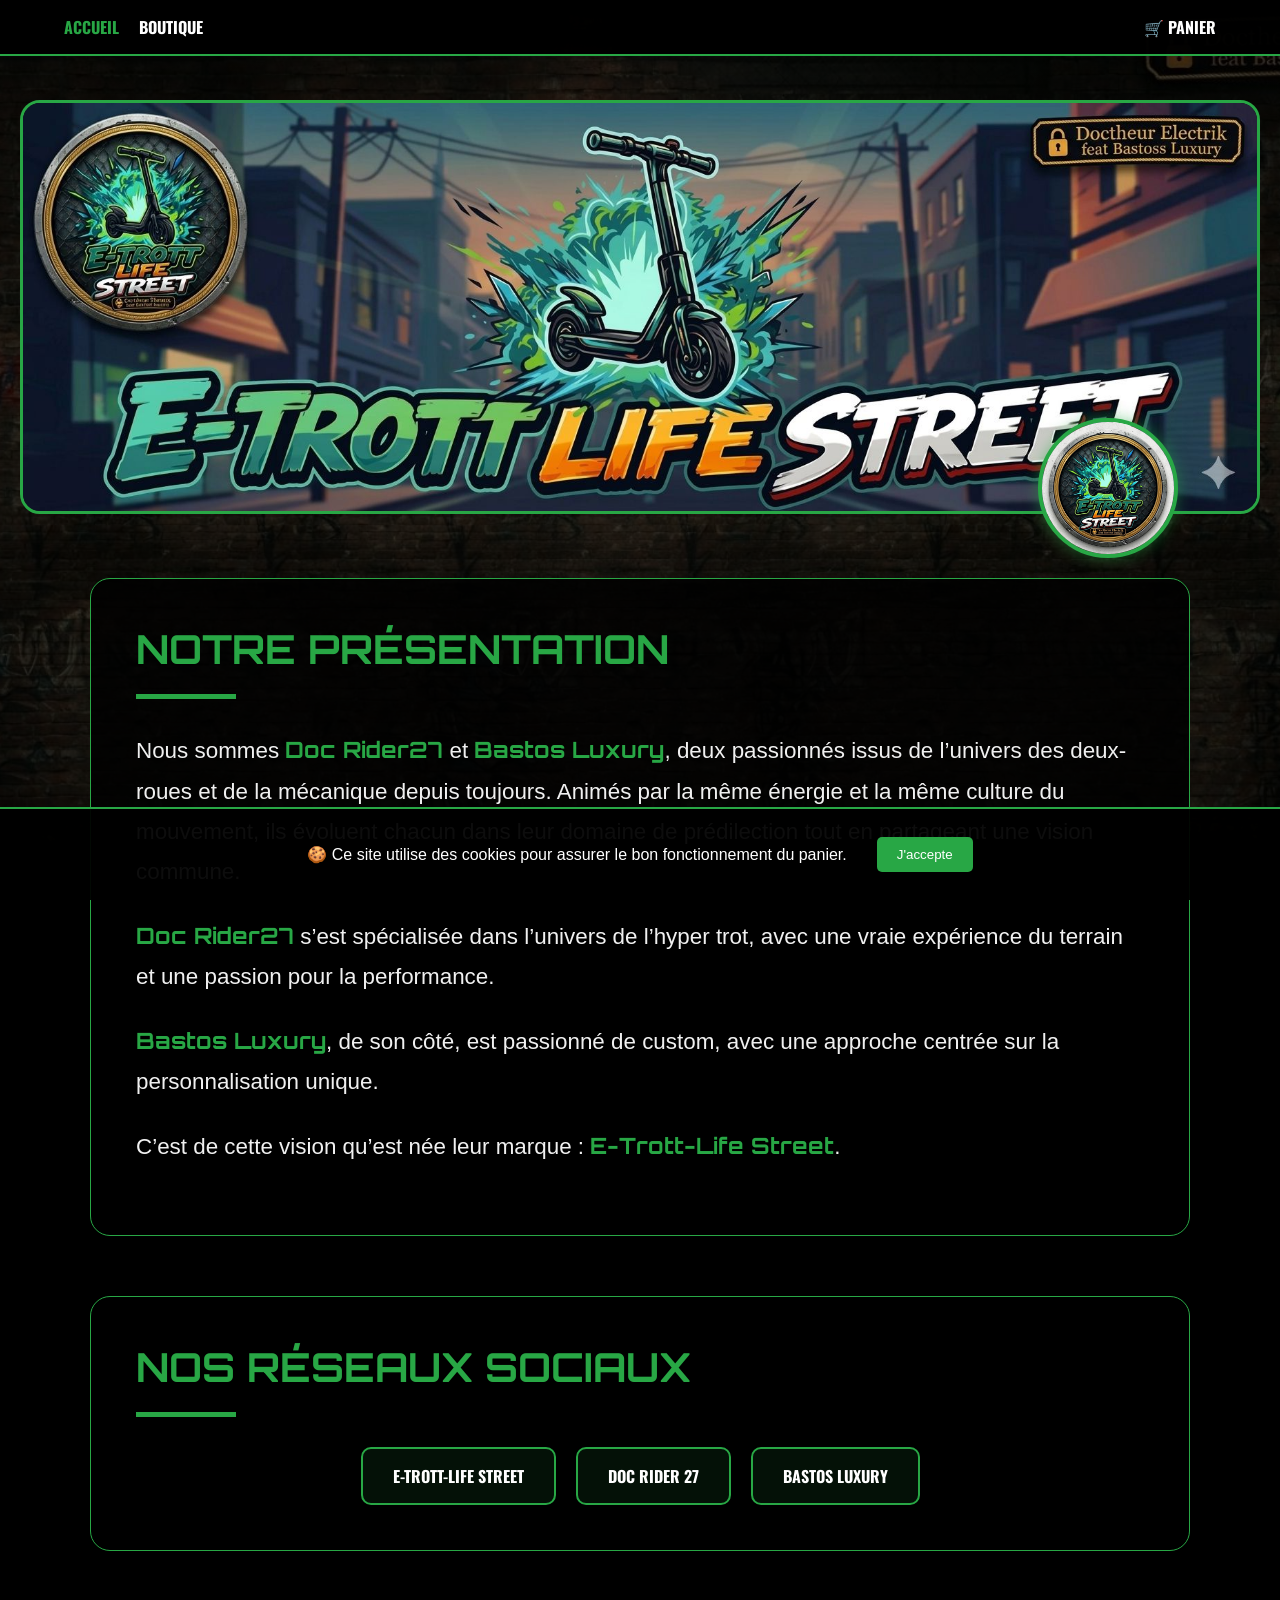
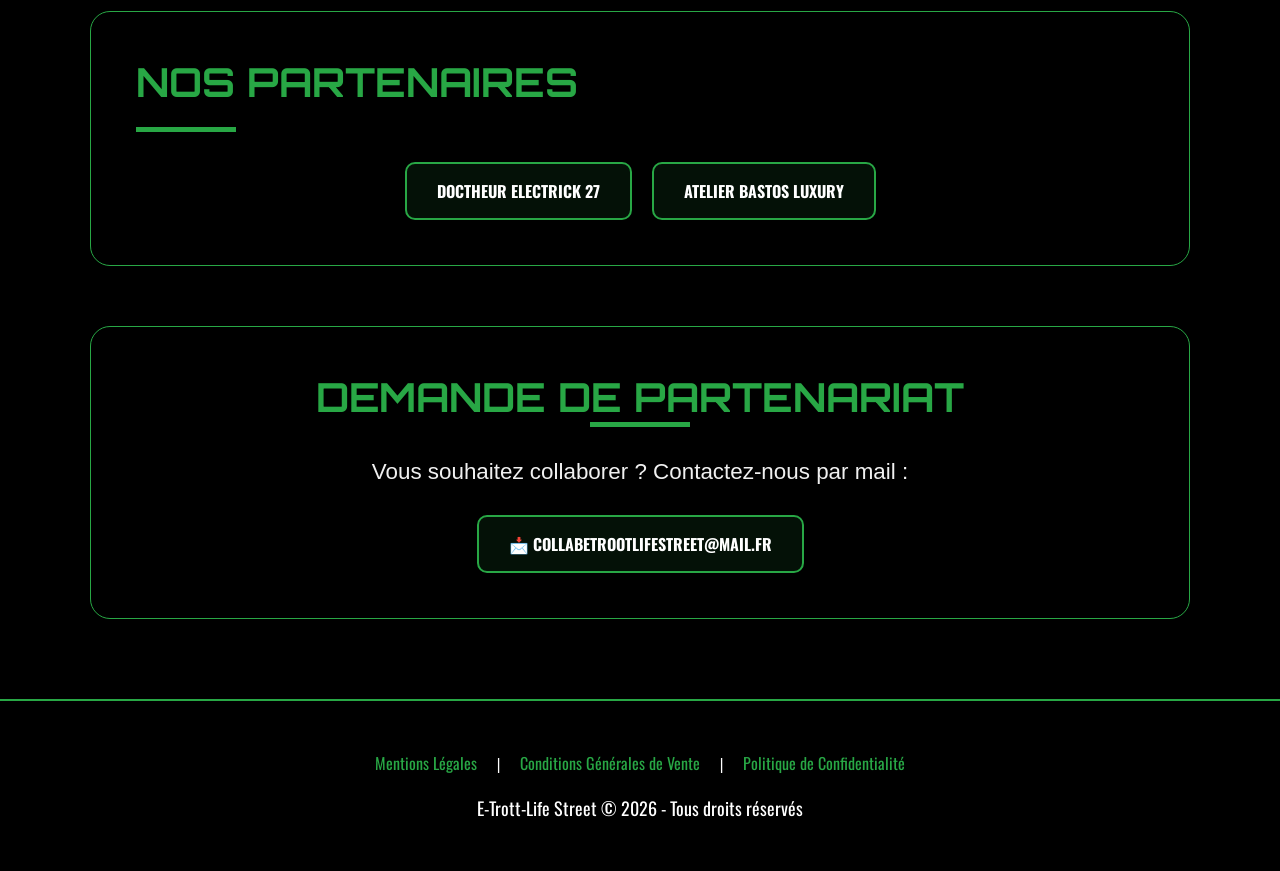
==== commit 7ece6ae8: "ajout des mention megale" ====
--- a/index.html
+++ b/index.html
@@ -14,7 +14,9 @@
             <a href="index.html" class="nav-link" style="color:#28a745">Accueil</a>
             <a href="catalogue.html" class="nav-link">Boutique</a>
         </div>
-        <div class="menu-links"><span class="snipcart-checkout nav-link">🛒 Panier</span></div>
+        <div class="menu-links">
+            <span class="snipcart-checkout nav-link">🛒 Panier</span>
+        </div>
     </nav>
     
     <header>
@@ -25,8 +27,10 @@
     <section>
         <h2>Notre présentation</h2><div class="title-underline"></div>
         <div class="desc-text">
-            <p>Nous sommes <strong>Doc Rider27</strong> et <strong>Bastos Luxury</strong>, deux passionnés issus de l’univers des deux-roues et de la mécanique depuis toujours. Animés par la même énergie et la même culture du mouvement, ils évoluent chacun dans leur domaine de prédilection tout en partageant une vision commune.</p>
-            <p>C’est de cette vision qu’est née leur marque : <strong>E-Trott-Life Street</strong>.</p>
+            <p>Nous sommes <span class="pseudo-vert">Doc Rider27</span> et <span class="pseudo-vert">Bastos Luxury</span>, deux passionnés issus de l’univers des deux-roues et de la mécanique depuis toujours. Animés par la même énergie et la même culture du mouvement, ils évoluent chacun dans leur domaine de prédilection tout en partageant une vision commune.</p>
+            <p><span class="pseudo-vert">Doc Rider27</span> s’est spécialisée dans l’univers de l’hyper trot, avec une vraie expérience du terrain et une passion pour la performance.</p>
+            <p><span class="pseudo-vert">Bastos Luxury</span>, de son côté, est passionné de custom, avec une approche centrée sur la personnalisation unique.</p>
+            <p>C’est de cette vision qu’est née leur marque : <span class="pseudo-vert">E-Trott-Life Street</span>.</p>
         </div>
     </section>
 
@@ -39,24 +43,18 @@
         </div>
     </section>
 
+    <section>
+        <h2>Nos Partenaires</h2><div class="title-underline"></div>
+        <div class="social-box">
+            <a href="https://www.tiktok.com/@doctheurelectrick" target="_blank" class="social-link">Doctheur Electrick 27</a>
+            <a href="https://www.tiktok.com/@ateliers.luxury.bastoss" target="_blank" class="social-link">Atelier Bastos Luxury</a>
+        </div>
+    </section>
+
     <section style="text-align: center;">
         <h2>Demande de partenariat</h2><div class="title-underline" style="margin: 0 auto 25px auto;"></div>
-        <p class="desc-text">Vous souhaitez collaborer avec nous ? Contactez-nous directement par mail :</p>
+        <p class="desc-text">Vous souhaitez collaborer ? Contactez-nous par mail :</p>
         <a href="mailto:collabetrootlifestreet@mail.fr" class="mail-button">📩 collabetrootlifestreet@mail.fr</a>
-    </section>
-
-    <section>
-        <h2>Foire Aux Questions</h2><div class="title-underline"></div>
-        <div class="faq-container">
-            <div class="faq-item">
-                <button class="faq-question">Quels sont les délais de livraison ? <span>+</span></button>
-                <div class="faq-answer">Nos commandes sont traitées et expédiées sous 48h. Le délai de livraison moyen est de 3 à 5 jours ouvrés.</div>
-            </div>
-            <div class="faq-item">
-                <button class="faq-question">Quelles tailles sont disponibles ? <span>+</span></button>
-                <div class="faq-answer">Nous proposons des tailles allant du **XS au XL** pour nos pulls et teeshirts.</div>
-            </div>
-        </div>
     </section>
 
     <footer>
@@ -69,7 +67,7 @@
     </footer>
 
     <div id="cookie-banner">
-        <p>🍪 En poursuivant votre navigation, vous acceptez l'utilisation de cookies pour assurer le bon fonctionnement de notre boutique.</p>
+        <p>🍪 Ce site utilise des cookies pour assurer le bon fonctionnement du panier.</p>
         <button id="accept-cookies" class="cookie-btn">J'accepte</button>
     </div>
 
--- a/style.css
+++ b/style.css
@@ -1,83 +1,258 @@
-/* --- CONFIGURATION GÉNÉRALE --- */
+/* ============================================================
+   E-TROTT-LIFE STREET - DESIGN MASTER - VERSION FINALE COMPLÈTE
+   ============================================================ */
+
+/* RESET DE BASE */
 * { box-sizing: border-box; }
 
 body { 
-    font-family: 'Segoe UI', sans-serif; margin: 0; padding: 0; color: #fff; background-color: #000;
+    font-family: 'Segoe UI', Tahoma, Geneva, Verdana, sans-serif; 
+    margin: 0; 
+    padding: 0; 
+    color: #ffffff;
+    background-color: #000000;
+    /* --- FIX IMAGE DE FOND --- */
     background-image: linear-gradient(rgba(0,0,0,0.7), rgba(0,0,0,0.7)), url('image/menu/fondpc.jpeg');
-    background-attachment: fixed; background-position: center; background-repeat: no-repeat; background-size: cover;
-}
-
-/* --- NAVIGATION --- */
+    background-attachment: fixed; 
+    background-position: center;
+    background-repeat: no-repeat; 
+    background-size: cover;
+}
+
+/* NAVIGATION */
 .nav-shop { 
-    background: rgba(0,0,0,0.95); padding: 15px 5%; position: fixed; top: 0; width: 100%; z-index: 9999; 
-    display: flex; justify-content: space-between; align-items: center; border-bottom: 2px solid #28a745;
-}
+    background: rgba(0,0,0,0.95); 
+    padding: 15px 5%; 
+    position: fixed; 
+    top: 0; 
+    width: 100%; 
+    z-index: 9999; 
+    display: flex; 
+    justify-content: space-between; 
+    align-items: center; 
+    border-bottom: 2px solid #28a745;
+}
+
 .menu-links { display: flex; gap: 20px; }
-.nav-link { font-family: 'Oswald', sans-serif; color: #fff; text-decoration: none; font-weight: bold; text-transform: uppercase; cursor: pointer; transition: 0.3s; }
+
+.nav-link { 
+    font-family: 'Oswald', sans-serif; 
+    color: #ffffff; 
+    text-decoration: none; 
+    font-weight: bold; 
+    text-transform: uppercase; 
+    cursor: pointer; 
+    transition: 0.3s; 
+}
+
 .nav-link:hover { color: #28a745; }
 
-/* --- HEADER XL --- */
+/* HEADER & BANNIÈRE XL */
 header { margin-top: 100px; position: relative; text-align: center; padding: 0 20px; }
-.banniere { width: 100%; max-width: 1400px; height: auto; max-height: 600px; object-fit: cover; border-radius: 20px; border: 3px solid #28a745; }
-.logo-img { position: absolute; bottom: -40px; right: 8%; width: 140px; height: 140px; border-radius: 50%; border: 4px solid #28a745; background: #000; box-shadow: 0 0 20px rgba(40,167,69,0.5); }
-
-/* --- SECTIONS & TEXTE XL --- */
-section { max-width: 1100px; margin: 60px auto; padding: 45px; background: rgba(0, 0, 0, 0.85); border-radius: 20px; border: 1px solid #28a745; }
-h2 { font-family: 'Orbitron', sans-serif; color: #28a745; font-size: 2.5rem; margin: 0; }
+
+.banniere { 
+    width: 100%; 
+    max-width: 1400px; 
+    height: auto; 
+    max-height: 550px; 
+    object-fit: cover; 
+    border-radius: 20px; 
+    border: 3px solid #28a745; 
+}
+
+.logo-img { 
+    position: absolute; 
+    bottom: -40px; 
+    right: 8%; 
+    width: 140px; 
+    height: 140px; 
+    border-radius: 50%; 
+    border: 4px solid #28a745; 
+    background: #000;
+    box-shadow: 0 0 15px rgba(40,167,69,0.5);
+}
+
+/* SECTIONS & TEXTE */
+section { 
+    max-width: 1100px; 
+    margin: 60px auto; 
+    padding: 45px; 
+    background: rgba(0, 0, 0, 0.85); 
+    border-radius: 20px; 
+    border: 1px solid #28a745; 
+}
+
+h2 { font-family: 'Orbitron', sans-serif; color: #28a745; font-size: 2.5rem; margin: 0; text-transform: uppercase; }
+
 .title-underline { width: 100px; height: 5px; background: #28a745; margin: 20px 0 30px 0; }
+
 .desc-text { font-size: 1.4rem; line-height: 1.8; color: #f0f0f0; }
-.desc-text strong { color: #28a745; }
-
-/* --- BOUTONS VERTS --- */
+
+/* CLASSE PSEUDO VERT */
+.pseudo-vert { 
+    color: #28a745; 
+    font-weight: bold; 
+    font-family: 'Orbitron', sans-serif; 
+}
+
+/* BOUTONS SOCIAUX ET MAIL */
 .social-box { display: flex; flex-wrap: wrap; gap: 20px; justify-content: center; margin-top: 20px; }
-.social-link, .mail-button { font-family: 'Oswald'; padding: 15px 30px; border: 2px solid #28a745; color: #fff; text-decoration: none; border-radius: 10px; text-transform: uppercase; font-weight: bold; transition: 0.3s; background: transparent; display: inline-block; }
-.social-link:hover, .mail-button:hover { background: #28a745; color: #000; box-shadow: 0 0 20px #28a745; }
-
-/* --- FAQ PRO --- */
-.faq-item { border-bottom: 1px solid #333; padding: 15px 0; }
-.faq-question { width: 100%; background: none; border: none; color: #fff; text-align: left; font-family: 'Oswald'; font-size: 1.4rem; cursor: pointer; display: flex; justify-content: space-between; }
-.faq-answer { max-height: 0; overflow: hidden; transition: 0.3s ease-out; color: #ccc; font-size: 1.2rem; line-height: 1.6; }
-.faq-item.active .faq-answer { max-height: 200px; padding-top: 15px; }
-.faq-item.active .faq-question { color: #28a745; }
-
-/* --- BOUTIQUE GRID --- */
+
+.social-link, .mail-button { 
+    font-family: 'Oswald', sans-serif; 
+    padding: 15px 30px; 
+    border: 2px solid #28a745; 
+    color: #fff; 
+    text-decoration: none; 
+    border-radius: 10px; 
+    text-transform: uppercase; 
+    font-weight: bold; 
+    transition: 0.3s;
+    background: rgba(40,167,69,0.1);
+    display: inline-block;
+}
+
+.social-link:hover, .mail-button:hover { 
+    background: #28a745; 
+    color: #000; 
+    box-shadow: 0 0 20px #28a745; 
+}
+
+/* BOUTIQUE GRID */
 .boutique-grid { display: grid; grid-template-columns: repeat(auto-fit, minmax(320px, 1fr)); gap: 30px; }
-.produit-card { background: #0a0a0a; padding: 25px; border-radius: 15px; border: 1px solid #333; text-align: center; transition: 0.3s; }
-.produit-card:hover { border-color: #28a745; }
-.img-produit-display { width: 100%; border-radius: 10px; margin-bottom: 20px; border: 1px solid #222; }
-select { width: 100%; padding: 12px; background: #000; color: #fff; border: 1px solid #28a745; border-radius: 5px; margin-bottom: 10px; font-family: 'Oswald'; font-size: 1rem; }
+
+.produit-card { 
+    background: #0a0a0a; 
+    padding: 25px; 
+    border-radius: 15px; 
+    border: 1px solid #333; 
+    text-align: center; 
+    transition: 0.3s;
+}
+
+.img-produit-display { 
+    width: 100%; 
+    border-radius: 10px; 
+    margin-bottom: 20px; 
+}
+
+select { 
+    width: 100%; 
+    padding: 12px; 
+    background: #000; 
+    color: #fff; 
+    border: 1px solid #28a745; 
+    border-radius: 5px; 
+    margin-bottom: 10px; 
+    font-family: 'Oswald'; 
+}
+
 .model-selector { display: grid; grid-template-columns: repeat(4, 1fr); gap: 8px; margin-top: 10px; }
-.model-selector button { background: #111; color: #fff; border: 1px solid #444; padding: 10px; cursor: pointer; border-radius: 5px; transition: 0.2s; }
-.model-active { background: #28a745 !important; color: #000 !important; font-weight: bold; border-color: #fff !important; }
-.snipcart-add-item { width: 100%; padding: 18px; background: #28a745; color: #fff; border: none; border-radius: 5px; font-family: 'Oswald'; font-weight: bold; font-size: 1.1rem; cursor: pointer; text-transform: uppercase; margin-top: 15px; }
-
-/* --- PAGES LÉGALES --- */
-.legal-content h3 { color: #28a745; margin-top: 30px; }
-.legal-content p, .legal-content li { font-size: 1.1rem; line-height: 1.6; color: #ccc; }
-
-/* --- FOOTER & LIENS LÉGAUX --- */
-footer { background: #000; width: 100%; padding: 40px 0 60px 0; border-top: 2px solid #28a745; text-align: center; margin-top: 80px; }
-.footer-links { margin-bottom: 15px; }
-.footer-links a { color: #28a745; text-decoration: none; margin: 0 10px; font-family: 'Oswald', sans-serif; font-size: 1rem; transition: 0.3s; }
-.footer-links a:hover { color: #fff; }
-.footer-text { color: #fff; font-family: 'Oswald', sans-serif; font-size: 18px; letter-spacing: 1px; }
-
-/* --- BANDEAU COOKIES --- */
-#cookie-banner {
-    position: fixed; bottom: 0; left: 0; width: 100%; background: rgba(0, 0, 0, 0.95); padding: 15px 20px;
-    text-align: center; border-top: 2px solid #28a745; z-index: 10000; display: none; flex-direction: column; align-items: center; gap: 10px;
-}
-@media (min-width: 768px) { #cookie-banner { flex-direction: row; justify-content: center; gap: 20px; } }
-#cookie-banner p { margin: 0; font-size: 1rem; color: #fff; }
-.cookie-btn { background: #28a745; color: #fff; border: none; padding: 10px 20px; border-radius: 5px; cursor: pointer; font-family: 'Oswald'; font-weight: bold; }
-
-/* --- RESPONSIVE --- */
+
+.model-selector button { 
+    background: #111; 
+    color: #fff; 
+    border: 1px solid #444; 
+    padding: 10px; 
+    cursor: pointer; 
+    border-radius: 5px; 
+}
+
+.model-active { 
+    background: #28a745 !important; 
+    color: #000 !important; 
+}
+
+.snipcart-add-item { 
+    width: 100%; 
+    padding: 18px; 
+    background: #28a745; 
+    color: #fff; 
+    border: none; 
+    border-radius: 5px; 
+    font-family: 'Oswald'; 
+    font-weight: bold; 
+    cursor: pointer; 
+    margin-top: 15px; 
+}
+
+/* FOOTER */
+footer { 
+    background: #000; 
+    padding: 50px 0; 
+    border-top: 2px solid #28a745; 
+    text-align: center; 
+    margin-top: 80px; 
+}
+
+.footer-links { margin-bottom: 20px; }
+
+.footer-links a { 
+    color: #28a745; 
+    text-decoration: none; 
+    margin: 0 15px; 
+    font-family: 'Oswald'; 
+}
+
+.footer-text { color: #fff; font-family: 'Oswald'; font-size: 18px; }
+
+/* BANDEAU COOKIES */
+#cookie-banner { 
+    position: fixed; 
+    bottom: 0; 
+    left: 0; 
+    width: 100%; 
+    background: rgba(0,0,0,0.95); 
+    border-top: 2px solid #28a745; 
+    padding: 20px; 
+    display: none; 
+    justify-content: center; 
+    align-items: center; 
+    gap: 30px; 
+    z-index: 10001; 
+}
+
+.cookie-btn { 
+    background: #28a745; 
+    color: #fff; 
+    border: none; 
+    padding: 10px 20px; 
+    border-radius: 5px; 
+    cursor: pointer; 
+}
+
+/* RESPONSIVE (CORRECTIF TÉLÉPHONE) */
 @media (max-width: 768px) {
     body { background-image: linear-gradient(rgba(0,0,0,0.7), rgba(0,0,0,0.7)), url('image/menu/fondtel.jpeg'); }
-    section { padding: 25px; margin: 30px 15px; }
-    h2 { font-size: 1.8rem; }
-    .desc-text { font-size: 1.1rem; }
+    
+    /* Réduction des espaces et tailles de texte */
+    section { padding: 20px; margin: 20px 10px; }
+    h2 { font-size: 1.6rem; }
+    .desc-text { font-size: 1rem; line-height: 1.6; }
+    
+    /* Logo plus petit sur mobile */
+    .logo-img { 
+        width: 80px; 
+        height: 80px; 
+        bottom: -25px; 
+        right: 5%; 
+        border-width: 2px;
+    }
+
+    /* Bannière moins haute */
     .banniere { max-height: 250px; }
-    .logo-img { width: 90px; height: 90px; bottom: -20px; }
-    .footer-links a { display: block; margin: 10px 0; }
+
+    /* Bouton mail mieux dimensionné */
+    .mail-button { 
+        padding: 12px 20px; 
+        font-size: 0.9rem; 
+        width: 100%;
+        max-width: 300px;
+    }
+
+    /* Ajustement réseaux sociaux */
+    .social-link {
+        padding: 10px 15px;
+        font-size: 0.8rem;
+    }
 }
